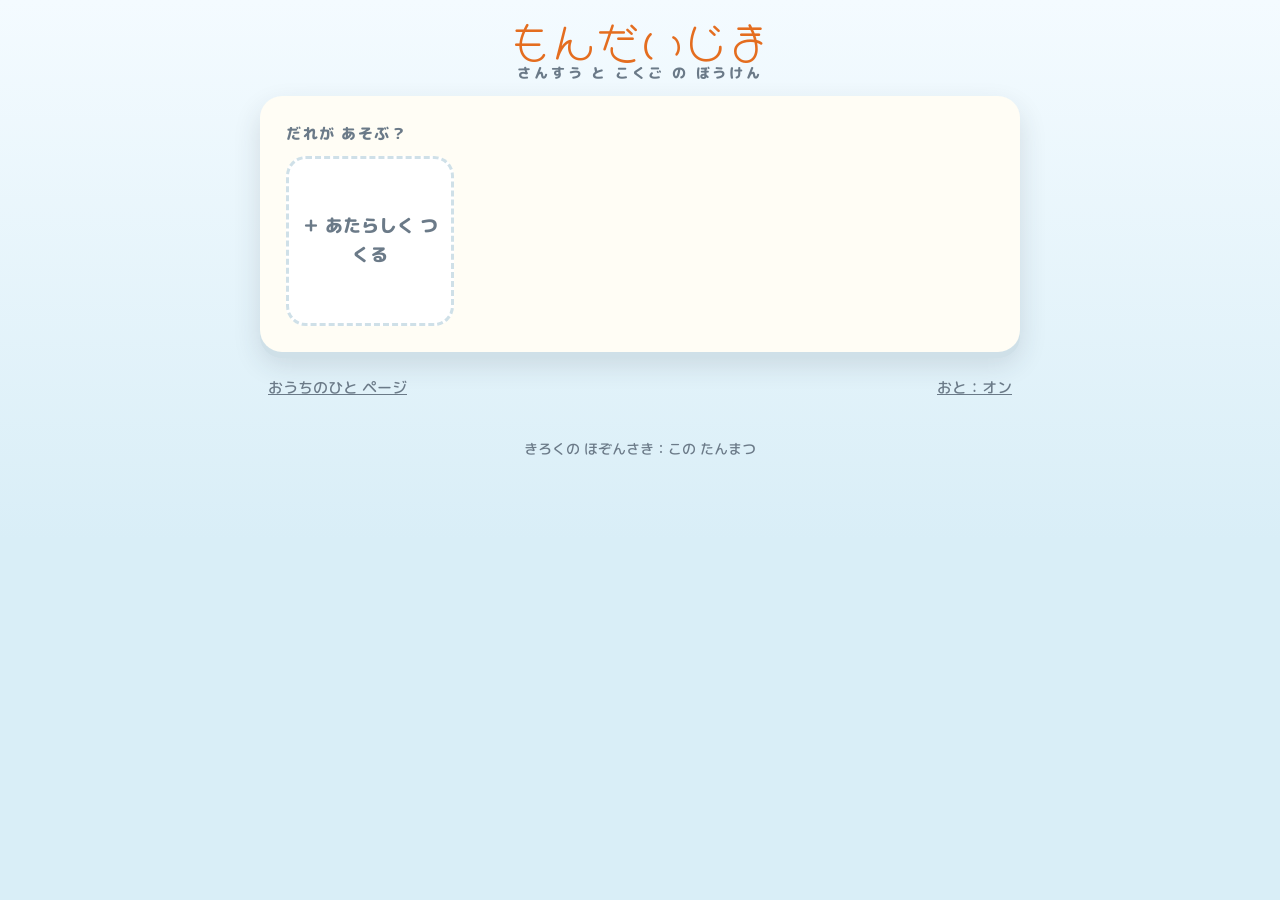
==== mondaijima/index.html @ 26bc62dd "Add files via upload" ====
<!doctype html>
<html lang="ja">
<head>
<meta charset="utf-8">
<meta name="viewport" content="width=device-width,initial-scale=1,viewport-fit=cover">
<meta name="theme-color" content="#d9eef7">
<meta name="apple-mobile-web-app-capable" content="yes">
<meta name="mobile-web-app-capable" content="yes">
<meta name="apple-mobile-web-app-status-bar-style" content="default">
<meta name="apple-mobile-web-app-title" content="もんだいじま">
<link rel="manifest" href="./manifest.webmanifest">
<link rel="apple-touch-icon" href="./icon-180.png">
<link rel="icon" type="image/png" sizes="192x192" href="./icon-192.png">
<title>もんだいじま</title>
<link rel="stylesheet" href="https://fonts.googleapis.com/css2?family=Hachi+Maru+Pop&family=M+PLUS+Rounded+1c:wght@500;800&display=swap">
</head>
<body>
<style>
/* Layout: 青空の下の「島めぐり」。島マップ → 1枚のクイズカード（上に進みぐあい、まん中に問題、下に大きなボタン）。相棒キャラが左に立ってしゃべる。子ども向けに明るい1テーマで統一。 */
:root{
  --sky:#d9eef7; --sky2:#f4fbff; --card:#fffdf5; --ink:#2b3140; --sub:#6b7a88; --line:#cfe0e8;
  --accent:#ff8a3d; --accent-d:#e46d1f; --star:#ffc93c; --ok:#2fb57c; --ok-bg:#e3f7ee; --ng:#ef5b5b; --ng-bg:#fde8e8;
  --key:#eef6fa; --sea:#8fd3ea; --sand:#ffe9b8; --grass:#7ccf7a; --lock:#c9d3da; --shadow:rgba(43,49,64,.14);
  --font:"M PLUS Rounded 1c","Hiragino Maru Gothic ProN","Yu Gothic UI","Meiryo",sans-serif;
  --font-pop:"Hachi Maru Pop","M PLUS Rounded 1c","Hiragino Maru Gothic ProN",sans-serif;
  color-scheme:light;
}
*{box-sizing:border-box;-webkit-tap-highlight-color:transparent}
html{touch-action:manipulation}
html,body{height:100%}
body{margin:0;background:linear-gradient(var(--sky2),var(--sky) 60%);color:var(--ink);font-family:var(--font);font-weight:500;font-size:18px;line-height:1.6;padding-inline:16px;padding-block:12px 24px;-webkit-text-size-adjust:100%}
button{font:inherit;color:inherit;cursor:pointer;border:none;background:none;touch-action:manipulation;user-select:none;-webkit-user-select:none}
button:disabled{cursor:default}
:focus-visible{outline:3px solid var(--accent);outline-offset:2px}
input{font:inherit}
h1,h2,h3{margin:0;text-wrap:balance}

.app{max-width:760px;margin-inline:auto;display:flex;flex-direction:column;gap:14px}
.logo{font-family:var(--font-pop);font-weight:400;font-size:clamp(30px,8vw,44px);line-height:1.2;color:var(--accent-d);text-align:center}
.logo small{display:block;font-family:var(--font);font-weight:800;font-size:14px;color:var(--sub);letter-spacing:.2em}
.card{background:var(--card);border-radius:22px;box-shadow:0 6px 0 var(--line),0 12px 28px var(--shadow);padding:clamp(16px,4vw,26px)}
.row{display:flex;flex-wrap:wrap;gap:10px;align-items:center}
.grow{flex:1;min-width:0}
.muted{color:var(--sub);font-size:14px}
.sec{font-weight:800;font-size:15px;color:var(--sub);letter-spacing:.1em;margin:0}

.btn{display:inline-flex;align-items:center;justify-content:center;gap:8px;min-height:60px;padding:10px 22px;border-radius:18px;font-weight:800;font-size:20px;background:var(--accent);color:#fff;box-shadow:0 5px 0 var(--accent-d);transition:transform .08s}
.btn:active{transform:translateY(4px);box-shadow:0 1px 0 var(--accent-d)}
.btn.sub{background:#fff;color:var(--ink);box-shadow:0 5px 0 var(--line);border:2px solid var(--line)}
.btn.sub:active{box-shadow:0 1px 0 var(--line)}
.btn.sm{min-height:44px;font-size:16px;padding:6px 16px;border-radius:14px}
.btn:disabled{opacity:.5;transform:none}
.link{color:var(--sub);text-decoration:underline;font-size:15px;min-height:44px;padding:8px}

/* プレイヤー */
.players{display:grid;grid-template-columns:repeat(auto-fill,minmax(150px,1fr));gap:12px}
.pcard{display:flex;flex-direction:column;align-items:center;gap:4px;padding:14px 10px;border-radius:20px;background:#fff;border:3px solid var(--line);min-height:170px;transition:transform .1s}
.pcard:active{transform:scale(.97)}
.pcard.new{border-style:dashed;justify-content:center;color:var(--sub);font-weight:800}
.pcard.edit{border-color:#f3b8b8;background:#fff7f7}
.btn.del{background:var(--ng);box-shadow:0 5px 0 #c33}
.pcard .pal{width:84px;height:84px}
.pname{font-weight:800;font-size:19px;max-width:100%;overflow:hidden;text-overflow:ellipsis;white-space:nowrap}
.plv{font-size:13px;color:var(--sub);display:flex;align-items:center;gap:4px}
.plv svg{width:16px;height:16px}
.name-in{width:100%;min-height:60px;font-size:24px;font-weight:800;padding:8px 16px;border:3px solid var(--line);border-radius:16px;background:#fff;color:var(--ink)}
.charpick{display:grid;grid-template-columns:repeat(3,1fr);gap:10px}
.charpick button{display:flex;flex-direction:column;align-items:center;gap:4px;padding:10px 4px;border-radius:18px;border:3px solid var(--line);background:#fff;font-weight:800}
.charpick button[aria-pressed="true"]{border-color:var(--accent);background:#fff4ec}
.charpick .pal{width:72px;height:72px}
.charpick small{font-weight:500;font-size:12px;color:var(--sub)}

/* モード */
.modes{display:grid;grid-template-columns:1fr;gap:12px}
@media (min-width:560px){.modes{grid-template-columns:repeat(3,1fr)}}
.mode{display:flex;flex-direction:column;align-items:center;gap:6px;padding:18px 10px;border-radius:22px;background:#fff;border:3px solid var(--line);font-weight:800;font-size:22px;min-height:120px;transition:transform .1s}
.mode:active{transform:scale(.97)}
.mode svg{width:56px;height:56px}
.mode small{font-size:13px;color:var(--sub);font-weight:500}
.mode .prog{font-size:13px;color:var(--accent-d);font-weight:800}

/* マップ */
.mapwrap{overflow-x:auto;overflow-y:hidden;padding:54px 8px 8px;margin:0 -8px;scroll-behavior:smooth;-webkit-overflow-scrolling:touch}
.map{display:flex;align-items:flex-start;gap:0;min-width:max-content;padding-inline:8px}
.isl{position:relative;display:flex;flex-direction:column;align-items:center;gap:6px;width:112px;flex:none}
.isl + .isl::before{content:"";position:absolute;left:-56px;top:36px;width:56px;border-top:4px dashed var(--line);z-index:0}
.isl.done + .isl::before{border-color:var(--ok)}
.node{position:relative;width:76px;height:76px;border-radius:50%;border:4px solid var(--line);background:var(--sand);display:grid;place-items:center;font-weight:800;font-size:24px;z-index:1;transition:transform .1s}
.node:active:not(:disabled){transform:scale(.95)}
.isl.done .node{background:var(--grass);border-color:#4faa5c;color:#fff}
.isl.now .node{background:#fff;border-color:var(--accent);box-shadow:0 0 0 6px #ffe0c7}
.isl.lock .node{background:var(--lock);border-color:#aeb9c2;color:#fff}
.isl.boss .node{width:88px;height:88px;font-size:28px;margin-top:-6px}
.node svg.lk{width:28px;height:28px}
.isl .nm{font-size:12px;font-weight:800;text-align:center;line-height:1.3;max-width:104px}
.isl.lock .nm{color:var(--sub)}
.isl .rate{display:flex;gap:2px;height:18px}
.isl .rate svg{width:18px;height:18px}
.isl .me{position:absolute;top:-54px;left:50%;transform:translateX(-50%);width:64px;height:64px;z-index:2}
.isl .me .pal{width:64px;height:64px}
.lvtag{display:inline-block;font-size:12px;font-weight:800;color:#fff;background:var(--accent-d);border-radius:999px;padding:1px 10px}

/* プレイ */
.top{display:flex;align-items:center;gap:12px}
.dots{display:flex;gap:5px;flex:1;min-width:0;flex-wrap:wrap}
.dots i{width:18px;height:18px;border-radius:50%;background:#fff;border:2px solid var(--line);display:inline-block}
.dots i.ok{background:var(--ok);border-color:var(--ok)}
.dots i.ng{background:var(--ng);border-color:var(--ng)}
.dots i.now{border-color:var(--accent);border-width:4px}
.coins{display:flex;align-items:center;gap:4px;font-weight:800;font-size:20px;font-variant-numeric:tabular-nums}
.coins svg{width:26px;height:26px}
.stage{display:flex;gap:12px;align-items:flex-end}
.pal{width:110px;height:110px;flex:none;overflow:visible}
.pal svg{width:100%;height:100%;overflow:visible;will-change:transform}
.pal.idle svg{animation:bob 2.4s ease-in-out infinite}
.pal.happy svg{animation:jump .7s ease-out}
.pal.sad svg{animation:shake .5s ease-in-out}
@keyframes bob{0%,100%{transform:translateY(0)}50%{transform:translateY(-5px)}}
@keyframes jump{0%{transform:translateY(0) scale(1)}35%{transform:translateY(-26px) scale(1.06,.94)}60%{transform:translateY(0) scale(.96,1.06)}100%{transform:translateY(0) scale(1)}}
@keyframes shake{0%,100%{transform:translateX(0)}25%{transform:translateX(-6px)}75%{transform:translateX(6px)}}
@keyframes pop{0%{transform:scale(0) rotate(-20deg)}70%{transform:scale(1.25)}100%{transform:scale(1)}}
@media (prefers-reduced-motion:reduce){.pal svg,.bigstars svg{animation:none!important}}
.bubble{position:relative;flex:1;min-width:0;background:#fff;border:3px solid var(--line);border-radius:18px;padding:10px 14px;font-weight:800;font-size:17px;margin-bottom:28px}
.bubble::after{content:"";position:absolute;left:-14px;bottom:14px;border:8px solid transparent;border-right-color:var(--line);border-left:0}
.q{display:flex;flex-direction:column;gap:12px;align-items:center;text-align:center}
.q-tag{align-self:flex-start;font-size:13px;font-weight:800;color:var(--accent-d);background:#fff4ec;border-radius:999px;padding:2px 12px}
.q-text{font-size:clamp(21px,5vw,27px);font-weight:800;line-height:1.5;max-width:100%}
.q-big{font-size:clamp(72px,22vw,110px);line-height:1.15;font-weight:800;background:#fff;border:3px dashed var(--line);border-radius:20px;padding:4px 28px}
.q-eq{font-size:clamp(40px,10vw,56px);font-weight:800;font-variant-numeric:tabular-nums;letter-spacing:.04em}
.q-eq.small{font-size:clamp(24px,6vw,34px);letter-spacing:0}
.q-vis{width:min(100%,280px)}
.q-vis svg{width:100%;height:auto;display:block}
.q-vis.wide{width:100%}
.choices{display:grid;grid-template-columns:1fr 1fr;gap:12px}
.choices.c1{grid-template-columns:1fr}
.choice{min-height:68px;padding:10px 14px;border-radius:18px;background:#fff;border:3px solid var(--line);box-shadow:0 5px 0 var(--line);font-weight:800;font-size:22px;display:flex;align-items:center;justify-content:center;text-align:center;min-width:0;overflow-wrap:anywhere;transition:transform .08s}
.choice:active:not(:disabled){transform:translateY(4px);box-shadow:0 1px 0 var(--line)}
.choice.shape{padding:8px}
.choice.shape svg{width:88px;height:88px}
.choice.right{border-color:var(--ok);background:var(--ok-bg);box-shadow:0 5px 0 var(--ok)}
.choice.wrong{border-color:var(--ng);background:var(--ng-bg);box-shadow:0 5px 0 var(--ng)}
.choice.dim{opacity:.45}
.pad{display:grid;grid-template-columns:repeat(3,1fr);gap:10px;max-width:380px;margin-inline:auto;width:100%}
.disp{grid-column:1/-1;min-height:70px;background:#fff;border:3px solid var(--line);border-radius:18px;display:flex;align-items:center;justify-content:flex-end;padding:0 20px;font-size:44px;font-weight:800;font-variant-numeric:tabular-nums;letter-spacing:.06em}
.disp.empty{color:var(--line)}
.key{min-height:62px;border-radius:16px;background:var(--key);border:2px solid var(--line);font-size:28px;font-weight:800;box-shadow:0 4px 0 var(--line)}
.key:active:not(:disabled){transform:translateY(3px);box-shadow:0 1px 0 var(--line)}
.key.go{background:var(--accent);color:#fff;border-color:var(--accent-d);box-shadow:0 4px 0 var(--accent-d);font-size:20px}
.key.del{font-size:20px}
.fb{border-radius:20px;padding:16px 18px;display:flex;flex-direction:column;gap:8px;align-items:center;text-align:center}
.fb.ok{background:var(--ok-bg);border:3px solid var(--ok)}
.fb.ng{background:var(--ng-bg);border:3px solid var(--ng)}
.fb-h{font-family:var(--font-pop);font-size:clamp(28px,7vw,38px);line-height:1.2}
.fb.ok .fb-h{color:var(--ok)}.fb.ng .fb-h{color:var(--ng)}
.fb-a{font-weight:800;font-size:22px}
.fb-e{font-size:16px;max-width:36em;margin:0}

/* けっか */
.res{display:flex;flex-direction:column;align-items:center;gap:10px;text-align:center}
.bigstars{display:flex;gap:6px}
.bigstars svg{width:64px;height:64px;animation:pop .5s ease-out both}
.bigstars svg:nth-child(2){animation-delay:.25s}.bigstars svg:nth-child(3){animation-delay:.5s}
.res-h{font-family:var(--font-pop);font-size:clamp(28px,7vw,40px);line-height:1.2;color:var(--accent-d)}
.res-score{font-weight:800;font-size:28px;font-variant-numeric:tabular-nums}
.res-list{list-style:none;margin:0;padding:0;width:100%;display:flex;flex-direction:column;gap:6px;text-align:left}
.res-list li{display:flex;gap:10px;align-items:center;background:#fff;border-radius:12px;padding:8px 12px;font-size:15px}
.res-list li b{flex:none;width:28px;height:28px;border-radius:50%;display:grid;place-items:center;color:#fff;font-size:14px}
.res-list li b.ok{background:var(--ok)}.res-list li b.ng{background:var(--ng)}
.res-list li span{min-width:0;overflow:hidden;text-overflow:ellipsis;white-space:nowrap}

/* おうちのひと */
.tabs{display:flex;flex-wrap:wrap;gap:8px}
.tab{min-height:44px;padding:6px 16px;border-radius:999px;border:2px solid var(--line);background:#fff;font-weight:800;font-size:15px}
.tab[aria-pressed="true"]{background:var(--ink);color:#fff;border-color:var(--ink)}
.kpis{display:grid;grid-template-columns:repeat(auto-fit,minmax(140px,1fr));gap:10px}
.kpi{background:#fff;border-radius:14px;padding:10px 14px}
.kpi b{display:block;font-size:26px;font-variant-numeric:tabular-nums;line-height:1.2}
.kpi span{font-size:13px;color:var(--sub)}
.bars{display:flex;flex-direction:column;gap:8px}
.bar{display:grid;grid-template-columns:minmax(0,1fr) 2fr auto;gap:10px;align-items:center;font-size:15px}
.bar .lbl{min-width:0;overflow:hidden;text-overflow:ellipsis;white-space:nowrap}
.bar .trk{height:14px;background:#fff;border-radius:999px;overflow:hidden;border:1px solid var(--line)}
.bar .fil{height:100%;background:var(--ok);border-radius:999px}
.bar .fil.low{background:var(--ng)}.bar .fil.mid{background:var(--star)}
.bar .num{font-variant-numeric:tabular-nums;color:var(--sub);font-size:13px;white-space:nowrap}
.plays{list-style:none;margin:0;padding:0;display:flex;flex-direction:column;gap:8px}
.plays li{background:#fff;border-radius:12px;padding:10px 14px;font-size:15px}
.plays summary{cursor:pointer;display:flex;gap:12px;flex-wrap:wrap;align-items:center;font-weight:800}
.plays summary .muted{font-weight:500}
.plays summary .rt{display:inline-flex;gap:1px}
.plays summary .rt svg{width:16px;height:16px}
.plays ul{margin:8px 0 0;padding-left:18px;font-size:14px;color:var(--sub)}
.seg{display:flex;flex-wrap:wrap;gap:6px}
.seg button{min-width:44px;min-height:44px;border-radius:12px;border:2px solid var(--line);background:#fff;font-weight:800;padding:0 10px}
.seg button[aria-pressed="true"]{background:var(--accent);border-color:var(--accent-d);color:#fff}
.danger{color:var(--ng)}
</style>

<main class="app" id="app"></main>

<script>
/*GEN-START*/
const R=n=>Math.floor(Math.random()*n), pick=a=>a[R(a.length)], rng=(a,b)=>a+R(b-a+1);
const shuffle=a=>{for(let i=a.length-1;i>0;i--){const j=R(i+1);[a[i],a[j]]=[a[j],a[i]]}return a};
const uniq=a=>[...new Set(a)];
const CHARS={puni:{name:"ぷにまる",desc:"ぷにぷにの もりのこ"},penta:{name:"ペンタ",desc:"マフラーが じまん"},don:{name:"ドンちゃん",desc:"どんぐりの ぼうけんか"}};
const TYPES={
  addsub:["たしざん・ひきざん","math"],kuku:["九九","math"],clock:["とけい","math"],len:["ながさ","math"],num:["かずの しくみ","math"],mistake:["まちがいさがし","math"],shape:["かたち","math"],shop:["おかいもの","math"],kasa:["かさ（L・dL）","math"],blank:["あなうめ けいさん","math"],dots:["かぞえよう","math"],nth:["なんばんめ","math"],order:["おおきさくらべ","math"],
  kanji:["かんじの よみ","jp"],okuri:["おくりがな","jp"],homo:["おなじ よみの かんじ","jp"],compose:["かんじ あわせ","jp"],oppo:["はんたい ことば","jp"],odd:["なかまはずれ","jp"],cat:["ことばの なかま","jp"],kata:["カタカナ","jp"],loan:["カタカナの ことば","jp"],small:["ちいさい じ","jp"],part:["は・を・へ","jp"],subj:["だれが どうする","jp"],sorder:["ことばの ならべかえ","jp"],shiri:["しりとり","jp"],count:["かぞえかた","jp"],ono:["ようすの ことば","jp"]
};
const ISLANDS=["はじまりのはま","どんぐりのもり","ペンギンこうげん","かぜのおか","ほしぞらみさき","とけいだい","にじのたき","くじらのいりえ","かがみのみずうみ","ゆきやま","ドラゴンのほらあな","でんせつのしろ"];
const islandName=k=>k<=ISLANDS.length?ISLANDS[k-1]:"ひみつのしま "+(k-ISLANDS.length);
const lvOf=k=>Math.min(4,Math.ceil(k/3));
const ITEMS=[["どんぐり","こ"],["おりがみ","まい"],["シール","まい"],["えんぴつ","ほん"],["ビーだま","こ"],["きんぎょ","ひき"],["カード","まい"],["クッキー","まい"],["あめ","こ"],["かいがら","こ"],["ふうせん","こ"],["きって","まい"]];
const SHOP=[["ガム",30,60],["あめ",21,45],["ラムネ",40,80],["けしゴム",50,90],["シール",25,70],["えんぴつ",40,75],["ノート",80,98],["ジュース",60,95]];
const COLORS=[["あか","#ef5b5b"],["あお","#4a7fe0"],["きいろ","#ffd23f"],["みどり","#2fb57c"],["むらさき","#9b6bd6"],["ピンク","#ff9ccf"]];
const KANJI_BASIC=[["雪","ゆき"],["星","ほし"],["海","うみ"],["池","いけ"],["岩","いわ"],["鳥","とり"],["馬","うま"],["魚","さかな"],["牛","うし"],["兄","あに"],["姉","あね"],["弟","おとうと"],["妹","いもうと"],["友","とも"],["父","ちち"],["母","はは"],["春","はる"],["夏","なつ"],["秋","あき"],["冬","ふゆ"],["朝","あさ"],["昼","ひる"],["夜","よる"],["雲","くも"],["風","かぜ"],["光","ひかり"],["声","こえ"],["歌","うた"],["絵","え"],["紙","かみ"],["弓","ゆみ"],["矢","や"],["米","こめ"],["麦","むぎ"],["茶","ちゃ"],["肉","にく"],["道","みち"],["店","みせ"],["寺","てら"],["門","もん"],["頭","あたま"],["顔","かお"],["首","くび"],["毛","け"],["心","こころ"],["体","からだ"],["船","ふね"],["谷","たに"],["野","の"],["羽","はね"]];
const KANJI_MORE=[["今","いま"],["何","なに"],["家","いえ"],["外","そと"],["形","かたち"],["黒","くろ"],["黄色","きいろ"],["丸","まる"],["角","かど"],["線","せん"],["点","てん"],["里","さと"],["国","くに"],["東","ひがし"],["西","にし"],["南","みなみ"],["北","きた"],["公園","こうえん"],["教室","きょうしつ"],["時間","じかん"],["毎日","まいにち"],["電車","でんしゃ"],["汽車","きしゃ"],["台風","たいふう"],["夜空","よぞら"],["半分","はんぶん"],["一万","いちまん"],["午後","ごご"],["今朝","けさ"],["元気","げんき"],["数","かず"],["市場","いちば"],["地図","ちず"],["図工","ずこう"],["算数","さんすう"],["国語","こくご"],["曜日","ようび"],["週","しゅう"],["番号","ばんごう"],["新聞","しんぶん"],["遠足","えんそく"],["交番","こうばん"],["内","うち"],["親","おや"],["自分","じぶん"],["友だち","ともだち"],["会社","かいしゃ"],["岩山","いわやま"],["広場","ひろば"],["草原","そうげん"]];
const OKURI=[["新","しい","あたらしい"],["明","るい","あかるい"],["考","える","かんがえる"],["教","える","おしえる"],["楽","しい","たのしい"],["強","い","つよい"],["少","ない","すくない"],["多","い","おおい"],["古","い","ふるい"],["広","い","ひろい"],["細","い","ほそい"],["太","い","ふとい"],["遠","い","とおい"],["近","い","ちかい"],["高","い","たかい"],["長","い","ながい"],["歩","く","あるく"],["走","る","はしる"],["帰","る","かえる"],["聞","く","きく"],["読","む","よむ"],["食","べる","たべる"],["来","る","くる"],["通","る","とおる"],["切","る","きる"],["売","る","うる"],["買","う","かう"],["鳴","く","なく"],["光","る","ひかる"],["晴","れる","はれる"],["当","たる","あたる"],["分","ける","わける"],["答","える","こたえる"],["数","える","かぞえる"],["作","る","つくる"],["話","す","はなす"],["止","まる","とまる"],["計","る","はかる"],["回","る","まわる"],["合","う","あう"],["思","う","おもう"],["知","る","しる"],["引","く","ひく"],["歌","う","うたう"],["正","しい","ただしい"],["弱","い","よわい"],["黒","い","くろい"],["丸","い","まるい"],["行","く","いく"],["親","しい","したしい"]];
const HOMO=[["ひが のぼる","日","火"],["ひを つける","火","日"],["きを きる","木","気"],["げんきな こえ","気","木"],["ともだちに あう","会う","合う"],["こたえが あう","合う","会う"],["うみで かいを ひろう","貝","会"],["3かいめの ちょうせん","回","貝"],["せんを ひく","線","千"],["せんえん さつ","千","線"],["あめが ふる","雨","天"],["おてんきが いい","天","雨"],["まるい つき","月","日"],["てを あらう","手","天"],["みみで きく","耳","目"],["めで みる","目","耳"],["はなが さく","花","鼻"],["かわで およぐ","川","皮"],["いしを なげる","石","医"],["あしが はやい","足","朝"]];
const COMPOSE=[["山","石","岩"],["日","月","明"],["口","鳥","鳴"],["日","青","晴"],["門","日","間"],["門","耳","聞"],["日","寺","時"],["竹","合","答"],["田","心","思"],["日","生","星"],["木","木","林"],["言","舌","話"],["立","日","音"],["人","木","休"],["田","力","男"],["糸","会","絵"],["糸","氏","紙"],["糸","田","細"],["言","己","記"],["言","売","読"],["言","十","計"],["口","十","古"],["土","也","地"],["人","本","体"],["弓","虫","強"],["女","未","妹"],["女","市","姉"],["夕","夕","多"],["雨","云","雲"],["言","吾","語"],["木","木","森"],["日","十","早"],["田","丁","町"]];
const OPPO=[["おおきい","ちいさい"],["たかい","ひくい"],["つよい","よわい"],["あかるい","くらい"],["とおい","ちかい"],["おおい","すくない"],["あたらしい","ふるい"],["ふとい","ほそい"],["ながい","みじかい"],["ひろい","せまい"],["はやい","おそい"],["おもい","かるい"],["あつい","つめたい"],["ふかい","あさい"],["まえ","うしろ"],["うえ","した"],["みぎ","ひだり"],["はいる","でる"],["あける","しめる"],["かう","うる"],["かつ","まける"],["おす","ひく"],["なつ","ふゆ"],["きた","みなみ"],["ひがし","にし"],["おとな","こども"],["おとこ","おんな"],["さむい","あたたかい"],["いく","くる"],["おきる","ねる"],["はじめ","おわり"],["すき","きらい"],["しろ","くろ"],["ある","ない"],["のぼる","おりる"],["たつ","すわる"],["わらう","なく"],["つける","けす"],["ふえる","へる"],["あさ","よる"],["おもて","うら"],["そと","なか"]];
const CATS={"くだもの":["りんご","みかん","ぶどう","いちご","バナナ","メロン","すいか","もも","なし","さくらんぼ"],"やさい":["にんじん","たまねぎ","キャベツ","トマト","きゅうり","じゃがいも","なす","ピーマン","だいこん","ほうれんそう"],"どうぶつ":["いぬ","ねこ","うさぎ","ぞう","きりん","ライオン","さる","くま","パンダ","うま"],"のりもの":["でんしゃ","バス","ひこうき","ふね","じてんしゃ","タクシー","しんかんせん","トラック","ヘリコプター","バイク"],"がっき":["ピアノ","たいこ","ふえ","ギター","トランペット","カスタネット","タンバリン","バイオリン","もっきん","ハーモニカ"],"ぶんぼうぐ":["えんぴつ","けしゴム","ノート","じょうぎ","はさみ","のり","ふでばこ","クレヨン","ホッチキス","セロテープ"],"いろ":["あか","あお","きいろ","みどり","しろ","くろ","むらさき","ちゃいろ","ピンク","オレンジ"],"からだ":["め","はな","みみ","くち","て","あし","あたま","くび","かた","ひざ"],"スポーツ":["サッカー","やきゅう","テニス","すいえい","バスケットボール","たっきゅう","バレーボール","ラグビー","じゅうどう","マラソン"],"たべもの":["カレー","ラーメン","おにぎり","パン","うどん","ハンバーグ","おすし","ピザ","スパゲッティ","みそしる"],"むし":["ちょう","かぶとむし","とんぼ","せみ","ばった","てんとうむし","あり","はち","くわがた","かまきり"],"うみの いきもの":["さめ","くじら","いるか","たこ","いか","かに","えび","くらげ","ひとで","まぐろ"],"きせつ":["はる","なつ","あき","ふゆ"],"ようび":["げつようび","かようび","すいようび","もくようび","きんようび","どようび","にちようび"],"かたち":["まる","さんかく","しかく","ほし","ハート"]};
const KATA=[["パンダ","パンタ","バンダ","パソダ","ぱんだ"],["ケーキ","ケエキ","ケーギ","ケキー","けーき"],["シャツ","シヤツ","ジャツ","シャシ","しゃつ"],["ラッパ","ラツパ","ラッバ","ラパッ","らっぱ"],["ソーセージ","ソーセーヅ","ンーセージ","ソーセジー","そーせーじ"],["チョコレート","チヨコレート","チョコレトー","チョコレード","ちょこれーと"],["ジュース","ジュウス","ジユース","ヅュース","じゅーす"],["バナナ","パナナ","バナヌ","バナナー","ばなな"],["トマト","トマテ","ドマト","トマナ","とまと"],["キャベツ","キヤベツ","キャベシ","キャペツ","きゃべつ"],["コップ","コツプ","コッブ","コプッ","こっぷ"],["ヘリコプター","ヘリコブター","ヘリコプタア","ヘリコプクー","へりこぷたー"],["スプーン","スブーン","スプウン","スプーソ","すぷーん"],["ピーマン","ビーマン","ピーマソ","ピイマン","ぴーまん"],["ロケット","ロケツト","ロケッド","ロケトッ","ろけっと"],["シャワー","シヤワー","ジャワー","シャワア","しゃわー"],["テレビ","テレピ","テレビー","デレビ","てれび"],["ボタン","ポタン","ボタソ","ボダン","ぼたん"],["ハンバーグ","ハンバーク","ハソバーグ","ハンパーグ","はんばーぐ"],["キャンプ","キヤンプ","キャンブ","キャソプ","きゃんぷ"],["ペンギン","ベンギン","ペンキン","ペソギン","ぺんぎん"],["ミルク","ミノレク","ミルグ","ミルクー","みるく"],["ライオン","ライオソ","ラオイン","ライオンー","らいおん"],["プール","ブール","プウル","プルー","ぷーる"]];
const LOAN=["パン","テレビ","バス","ケーキ","ピアノ","トマト","ボール","コップ","ジュース","ノート","バナナ","メロン","ギター","タクシー","ピザ","ゲーム","スプーン","サッカー","ペン","シャツ","ベッド","カメラ","ロボット","プール"];
const NATIVE=["いぬ","つくえ","さくら","やま","かわ","ほん","いす","みず","はな","そら","くつ","かばん","ふね","とり","うみ","ゆき","あめ","くるま","つき","ほし","はし","いえ","にわ","まど"];
const SMALL=["きって","がっこう","しゃしん","きょう","ちょうちょ","らっこ","にっき","おちゃ","でんしゃ","きんぎょ","じてんしゃ","きっぷ","せっけん","ぎゅうにゅう","しゅくだい","ひゃく","びょういん","りょこう","きゅうり","はっぱ","ざっし","きょうりゅう","しょうぼうしゃ","おもちゃ"];
const P_SUBJ=["ぼく","わたし","おかあさん","おとうさん","いもうと","おとうと","おねえさん","おにいさん","せんせい","ともだち","おばあちゃん","おじいちゃん"];
const P_PLACE=["がっこう","こうえん","スーパー","うみ","やま","としょかん","えき","おばあちゃんの いえ","プール","どうぶつえん"];
const P_GO=["いきます","いきました","むかいます","でかけました","あるいて いきました"];
const P_OBJ=[["ほん","よみます"],["え","かきます"],["うた","うたいます"],["ごはん","たべます"],["みず","のみます"],["ボール","なげます"],["てがみ","かきます"],["はな","うえます"],["おもちゃ","かたづけます"],["ピアノ","ひきます"],["おかし","つくります"],["テレビ","みます"]];
const S_SUBJ=["ねこが","いぬが","おにいさんが","いもうとが","せんせいが","かえるが","とりが","あかちゃんが","おじいさんが","ぼくが","さるが","おかあさんが"];
const S_PRED=[["ボールを","なげる"],["えを","かく"],["うたを","うたう"],["みずを","のむ"],["そらを","とぶ"],["ごはんを","たべる"],["ほんを","よむ"],["いけに","とびこむ"],["こうえんで","はしる"],["おおきな こえで","わらう"],["はなに","みずを やる"],["てがみを","かく"]];
const O_ADJ=["おおきな","ちいさな","しろい","くろい","かわいい","つよい","はやい","あかい"];
const O_NV=[["いぬが","ほえる"],["ねこが","ねる"],["とりが","とぶ"],["くるまが","はしる"],["こどもが","わらう"],["さかなが","およぐ"],["ふねが","すすむ"],["はなが","さく"],["かえるが","はねる"],["ぞうが","あるく"]];
const SHIRI=["らっぱ","りんご","ろうそく","ぱんだ","ぱせり","だるま","まくら","まんが","くつした","くるま","くじら","たいこ","たぬき","たまご","こま","こあら","きつね","きのこ","ねこ","ねずみ","みみず","みず","さる","さかな","さくら","ごりら","ごま","いか","いす","いちご","かめ","かに","かさ","めだか","めがね","にわとり","すいか","すずめ","うし","うさぎ","しか","しまうま","まめ","あり","あめ","えんぴつ","つくえ","とけい","けむし","てぶくろ","ろぼっと","はさみ","はな","なす","なべ","べんとう","のり","りす","ぶどう","おに","ふね","やま","やぎ","やさい","ゆき","ゆび","よる","わに","わた","らくだ","れいぞうこ","れたす","ぶた","ぶらんこ","ばった","ひよこ","ひこうき","へび","はし","はと","ちず","つき","つる","とら","とまと","とんぼ","なし","なわとび","ぬりえ","ぬいぐるみ","ねぎ","のこぎり","おにぎり","おかし","かえる","かき","かぎ","きって","くま","くり","けいと","こおり","さいころ","しろ","しお","すし","すな","せみ","そら","そり","たこ","たけ","もも","もぐら","むし","むぎ","ひつじ","じてんしゃ","どんぐり","ぞう","えほん"];
const COUNT=[["いぬ","ひき"],["ねこ","ひき"],["ほん","さつ"],["くるま","だい"],["すずめ","わ"],["えんぴつ","ほん"],["かみ","まい"],["ひと","にん"],["りんご","こ"],["くつ","そく"],["はな","ほん"],["テレビ","だい"],["きんぎょ","ひき"],["ノート","さつ"],["にわとり","わ"],["おさら","まい"],["バナナ","ほん"],["たまご","こ"],["くつした","そく"],["じてんしゃ","だい"],["カード","まい"],["うさぎ","わ"],["ぞう","とう"],["うま","とう"],["ふく","まい"],["ざっし","さつ"]];
const COUNTERS=["ひき","さつ","だい","わ","ほん","まい","にん","こ","そく","とう"];
const ONO=[["あめが ___ ふる","ざあざあ"],["いぬが ___ なく","わんわん"],["ほしが ___ ひかる","きらきら"],["かぜが ___ ふく","びゅうびゅう"],["あかちゃんが ___ わらう","にこにこ"],["かみなりが ___ なる","ごろごろ"],["ドアを ___ たたく","とんとん"],["ねこが ___ なく","にゃあにゃあ"],["おなかが ___ なる","ぐうぐう"],["かえるが ___ なく","けろけろ"],["ゆきが ___ ふる","しんしん"],["こころが ___ する","わくわく"],["ふねが ___ うかぶ","ぷかぷか"],["ぶたが ___ なく","ぶうぶう"],["おゆが ___ わく","ぐつぐつ"],["はっぱが ___ ゆれる","ひらひら"],["かみを ___ やぶる","びりびり"],["ボールが ___ はずむ","ぽんぽん"],["はを ___ みがく","ごしごし"],["ドキドキ して ___ する","そわそわ"],["つきが ___ ひかる","こうこう"],["きんぎょが ___ およぐ","すいすい"],["みずが ___ ながれる","さらさら"],["ねずみが ___ はしる","ちょろちょろ"]];

const jt=(h,m)=>h+"時"+(m?m+"分":"");
const hira=s=>s.replace(/[ァ-ン]/g,c=>String.fromCharCode(c.charCodeAt(0)-0x60));
function clockSVG(h,m){
  const ma=m*6, ha=(h%12)*30+m*.5;
  let s='<svg viewBox="0 0 120 120" role="img" aria-label="とけい"><circle cx="60" cy="60" r="56" fill="#fff" stroke="#2b3140" stroke-width="3"/>';
  for(let i=0;i<60;i++){const a=i*6*Math.PI/180,big=i%5===0,r1=big?47:51;s+='<line x1="'+(60+r1*Math.sin(a)).toFixed(1)+'" y1="'+(60-r1*Math.cos(a)).toFixed(1)+'" x2="'+(60+54*Math.sin(a)).toFixed(1)+'" y2="'+(60-54*Math.cos(a)).toFixed(1)+'" stroke="'+(big?"#2b3140":"#9aacb8")+'" stroke-width="'+(big?2.5:1)+'"/>'}
  for(let i=1;i<=12;i++){const a=i*30*Math.PI/180;s+='<text x="'+(60+39*Math.sin(a)).toFixed(1)+'" y="'+(60-39*Math.cos(a)+4.5).toFixed(1)+'" text-anchor="middle" font-size="12" font-weight="800" fill="#2b3140" font-family="inherit">'+i+'</text>'}
  s+='<line x1="60" y1="60" x2="'+(60+26*Math.sin(ha*Math.PI/180)).toFixed(1)+'" y2="'+(60-26*Math.cos(ha*Math.PI/180)).toFixed(1)+'" stroke="#2b3140" stroke-width="6" stroke-linecap="round"/>';
  s+='<line x1="60" y1="60" x2="'+(60+40*Math.sin(ma*Math.PI/180)).toFixed(1)+'" y2="'+(60-40*Math.cos(ma*Math.PI/180)).toFixed(1)+'" stroke="#ff8a3d" stroke-width="4" stroke-linecap="round"/>';
  return s+'<circle cx="60" cy="60" r="4" fill="#2b3140"/></svg>';
}
function shapeSVG(kind){
  const pts={tri:"50,12 90,86 10,86",sq:"18,18 82,18 82,82 18,82",quad:"14,26 86,14 78,86 22,80",pent:"50,10 88,38 74,88 26,88 12,38",hex:"30,12 70,12 90,50 70,88 30,88 10,50"}[kind];
  const body=kind==="circle"?'<circle cx="50" cy="50" r="38"':'<polygon points="'+pts+'"';
  return '<svg viewBox="0 0 100 100" aria-hidden="true">'+body+' fill="#ffe3cc" stroke="#e46d1f" stroke-width="4" stroke-linejoin="round"/></svg>';
}
function dotsSVG(n){
  const cols=5,rows=Math.ceil(n/cols);let s='<svg viewBox="0 0 '+(cols*24+8)+' '+(rows*24+8)+'" role="img" aria-label="'+n+'こ">';
  for(let i=0;i<n;i++){const x=12+(i%cols)*24,y=12+Math.floor(i/cols)*24;s+='<circle cx="'+x+'" cy="'+y+'" r="9" fill="'+(Math.floor(i/10)%2?"#4a7fe0":"#ff8a3d")+'" stroke="#2b3140" stroke-width="1.5"/>'}
  return s+'</svg>';
}
function rowSVG(cols){
  const n=cols.length,w=n*44+8;let s='<svg viewBox="0 0 '+w+' 60" role="img" aria-label="ならんだ まる">';
  cols.forEach((c,i)=>{s+='<circle cx="'+(26+i*44)+'" cy="26" r="17" fill="'+c[1]+'" stroke="#2b3140" stroke-width="2"/>'});
  s+='<text x="8" y="56" font-size="11" font-weight="800" fill="#6b7a88" font-family="inherit">ひだり</text><text x="'+(w-8)+'" y="56" font-size="11" font-weight="800" fill="#6b7a88" text-anchor="end" font-family="inherit">みぎ</text>';
  return s+'</svg>';
}
const otherKanji=(k,n)=>shuffle(KANJI_BASIC.concat(KANJI_MORE).map(x=>x[0]).filter(x=>x!==k&&x.length===1)).slice(0,n);
// 問題の形：{t, kind:"num"|"choice", text, big?, eq?, vis?, visWide?, choices?(正解が0番), svgChoices?, cols?, ans?(num), expl}
const G={
  addsub(c){
    const lv=c.lv,[it,u]=pick(ITEMS),nm=c.pal,v=R(3);
    let a,b;
    if(lv===1){a=rng(3,9);b=rng(2,9)}else if(lv===2){a=rng(12,80);b=rng(2,9)}else if(lv===3){a=rng(14,78);b=rng(13,99-a)}else{a=rng(120,780);b=rng(15,99)}
    const big=Math.max(a,b),sm=Math.min(a,b)===big?big-1:Math.min(a,b);
    if(v===0){return{text:nm+"は "+it+"を "+a+u+" もっています。"+b+u+" もらいました。ぜんぶで なん"+u+"？",kind:"num",ans:a+b,expl:a+" ＋ "+b+" ＝ "+(a+b)+"。たして ぜんぶで "+(a+b)+u+" だよ"}}
    if(v===1){return{text:nm+"は "+it+"を "+big+u+" もっています。"+sm+u+" つかいました。のこりは なん"+u+"？",kind:"num",ans:big-sm,expl:big+" − "+sm+" ＝ "+(big-sm)+"。のこりは "+(big-sm)+u+" だよ"}}
    const add=R(2)===0;
    return{text:"けいさんしよう",eq:add?a+" ＋ "+b+" ＝ ？":big+" − "+sm+" ＝ ？",kind:"num",ans:add?a+b:big-sm,expl:(add?"くりあがり":"くりさがり")+"に きをつけて。こたえは "+(add?a+b:big-sm)}
  },
  kuku(c){const mx=Math.max(2,Math.min(c.kukuMax||5,[0,3,5,7,9][c.lv]));const a=rng(1,mx),b=rng(1,9);
    if(c.lv>=3&&R(3)===0)return{text:"□に はいる かずは？",eq:a+" × □ ＝ "+a*b,kind:"num",ans:b,expl:a+"のだんで "+a*b+" になるのは "+a+"×"+b};
    return{text:"九九",eq:a+" × "+b+" ＝ ？",kind:"num",ans:a*b,expl:a+"のだん。"+a+"×"+b+"＝"+a*b}},
  clock(c){
    const lv=c.lv,h=rng(1,12),m=lv===1?pick([0,30]):lv===2?R(12)*5:R(60);
    if(lv<4||R(2)){const cc=jt(h,m);const ds=uniq([jt(h%12+1,m),jt(h,(m+5)%60),jt(h,(m+30)%60),jt((m/5|0)||12,h*5%60),jt(h===1?12:h-1,m),jt(h,(m+55)%60),jt(h%12+1,(m+30)%60)].filter(x=>x!==cc)).slice(0,3);
      return{text:"いま なんじ なんぷん？",vis:clockSVG(h,m),kind:"choice",choices:[cc,...ds],expl:"みじかい はりが「時」、ながい はりが「分」。"+cc+" だよ"}}
    const d=pick([10,20,30,40,15,45]);let nm=m+d,nh=h;if(nm>=60){nm-=60;nh=h%12+1}const cc=jt(nh,nm);
    const ds=uniq([jt(h,m),jt(nh%12+1,nm),jt(nh,(nm+10)%60),jt(h,(m+d+50)%60),jt(nh===1?12:nh-1,nm),jt(nh,(nm+5)%60)].filter(x=>x!==cc)).slice(0,3);
    return{text:"この とけいから "+d+"分 たつと なんじ なんぷん？",vis:clockSVG(h,m),kind:"choice",choices:[cc,...ds],expl:jt(h,m)+" から "+d+"分 すすむと "+cc+" だよ"}
  },
  len(c){
    const lv=c.lv;
    if(lv===1){const n=rng(2,9);return{text:"1cm は 10mm。"+n+"cm は なんmm？",kind:"num",ans:n*10,expl:"10mm が "+n+"こ で "+n*10+"mm"}}
    if(lv===2){const a=rng(2,9),mm=rng(1,9);return{text:a+"cm"+mm+"mm は、ぜんぶで なんmm？",kind:"num",ans:a*10+mm,expl:a+"cm＝"+a*10+"mm。それに "+mm+"mm を たして "+(a*10+mm)+"mm"}}
    if(lv===3){const a=rng(2,9),mm=rng(1,9),A=a*10+mm,B=A+pick([-3,-2,-1,1,2,3]);const sA=a+"cm"+mm+"mm",sB=B+"mm";
      return{text:"どっちが ながい？",kind:"choice",cols:1,choices:A>B?[sA,sB]:[sB,sA],expl:sA+" は "+A+"mm。"+(A>B?sA:sB)+" のほうが ながいね"}}
    const mm=rng(11,99),cm=Math.floor(mm/10),r=mm%10;const cc=cm+"cm"+(r?r+"mm":"");const ds=uniq([(cm+1)+"cm"+(r?r+"mm":""),cm+"cm"+((r+1)%10||1)+"mm",r+"cm"+cm+"mm",mm+"cm"].filter(x=>x!==cc)).slice(0,3);
    return{text:mm+"mm は なんcm なんmm？",kind:"choice",choices:[cc,...ds],expl:"10mm で 1cm。"+mm+"mm は "+cc}
  },
  num(c){
    const lv=c.lv,v=R(3);
    if(lv===1){if(v<2){const a=rng(1,9),b=rng(1,9);return{text:"10が "+a+"こ、1が "+b+"こ。あわせた かずは？",kind:"num",ans:a*10+b,expl:a*10+" と "+b+" で "+(a*10+b)}}
      const n=rng(11,98);return{text:"かずの ならび。□に はいる かずは？",eq:(n-2)+"、"+(n-1)+"、"+n+"、□",kind:"num",ans:n+1,expl:"1ずつ ふえているね。つぎは "+(n+1)}}
    if(v===0){const a=rng(1,9),b=rng(0,9),d=rng(0,9);return{text:"100が "+a+"こ、10が "+b+"こ、1が "+d+"こ。あわせた かずは？",kind:"num",ans:a*100+b*10+d,expl:a+"00 と "+b*10+" と "+d+" で "+(a*100+b*10+d)}}
    if(v===1){const step=lv>=3?pick([1,10,100,5,2]):pick([1,10]);const n=step===1?rng(1,9)*100-rng(1,3):step===10?rng(1,9)*100-30+R(3)*10:step===100?rng(1,6)*100:step===5?rng(1,9)*10:rng(2,40)*2;const seq=[n,n+step,n+2*step];
      return{text:"かずの ならび。□に はいる かずは？",eq:seq.join("、")+"、□",kind:"num",ans:n+3*step,expl:step+" ずつ ふえているね。つぎは "+(n+3*step)}}
    if(lv>=3&&R(2)){const n=rng(2,9)*100,d=rng(1,9)*10;return{text:n+" は、あと いくつで "+(n+d)+"？",kind:"num",ans:d,expl:n+" に "+d+" を たすと "+(n+d)}}
    const a=rng(100,999);let b=a+pick([-11,-9,-2,2,9,11,-100,100]);if(b<100||b>999)b=a-1;
    return{text:"どっちが おおきい かず？",kind:"choice",cols:1,choices:a>b?[String(a),String(b)]:[String(b),String(a)],expl:"百のくらい から じゅんに くらべよう。"+Math.max(a,b)+" のほうが おおきい"}
  },
  mistake(c){
    const lv=c.lv,eqs=[];
    while(eqs.length<3){let a,b,add=R(2)===0,str,ok;
      if(lv===4&&R(2)){a=rng(2,9);b=rng(2,9);ok=a*b;str=a+" × "+b}else{const hi=lv===1?9:lv===2?18:lv===3?60:99;a=rng(2,hi);b=rng(2,hi);ok=add?a+b:Math.abs(a-b);str=add?a+" ＋ "+b:Math.max(a,b)+" − "+Math.min(a,b)}
      if(!eqs.some(e=>e.s===str))eqs.push({s:str,ok})}
    const w=R(3);let bad=eqs[w].ok+pick([-2,-1,1,2,10,-10].slice(0,lv>=3?6:4));if(bad<0)bad=eqs[w].ok+1;const ch=eqs.map((e,i)=>e.s+" ＝ "+(i===w?bad:e.ok));
    return{text:"まちがっている しきは どれ？",kind:"choice",cols:1,choices:[ch[w],...ch.filter((_,i)=>i!==w)],expl:eqs[w].s+" の こたえは "+eqs[w].ok+" だよ"}
  },
  shape(c){
    const all=["tri","sq","quad","pent","circle","hex"];const v=c.lv===1?R(2):R(3);
    const q=v===0?{a:"tri",t:"さんかくけい は どれ？",e:"へんが 3つ、かどが 3つ の かたちが さんかくけい"}:v===1?{a:pick(["sq","quad"]),t:"しかくけい は どれ？",e:"へんが 4つ、かどが 4つ の かたちが しかくけい"}:{a:pick(["pent","hex"])};
    if(v===2){const n=q.a==="pent"?5:6;q.t="へんが "+n+"つ ある かたちは？";q.e="へんを かぞえると "+n+"つ あるよ"}
    const others=shuffle(all.filter(k=>k!==q.a&&!(v===1&&(k==="sq"||k==="quad")))).slice(0,3);
    return{text:q.t,kind:"choice",svgChoices:true,choices:[q.a,...others].map(shapeSVG),expl:q.e}
  },
  shop(c){
    const lv=c.lv,[it,lo,hi]=pick(SHOP);
    if(lv===1){const p=rng(1,4)*10+pick([0,5]);return{text:p+"円の "+it+"を 50円で かいました。おつりは なん円？",kind:"num",ans:50-p,expl:"50 − "+p+" ＝ "+(50-p)+"円"}}
    if(lv===2){const p=rng(lo,hi);return{text:p+"円の "+it+"を 100円で かいました。おつりは なん円？",kind:"num",ans:100-p,expl:"100 − "+p+" ＝ "+(100-p)+"。おつりは "+(100-p)+"円"}}
    if(lv===3){const [it2,lo2,hi2]=pick(SHOP.filter(x=>x[0]!==it));const p=rng(lo,Math.min(hi,50)),p2=rng(lo2,Math.min(hi2,45));return{text:p+"円の "+it+"と "+p2+"円の "+it2+"を かいました。ぜんぶで なん円？",kind:"num",ans:p+p2,expl:p+" ＋ "+p2+" ＝ "+(p+p2)+"円"}}
    const p=rng(110,480);return{text:p+"円の おもちゃを 500円で かいました。おつりは なん円？",kind:"num",ans:500-p,expl:"500 − "+p+" ＝ "+(500-p)+"円"}
  },
  kasa(c){
    const lv=c.lv;
    if(lv===1){const a=rng(2,9);return{text:"1L は 10dL。"+a+"L は なんdL？",kind:"num",ans:a*10,expl:"10dL が "+a+"こ で "+a*10+"dL"}}
    if(lv===2){const a=rng(1,4),b=rng(1,9);return{text:"1L は 10dL。"+a+"L"+b+"dL は なんdL？",kind:"num",ans:a*10+b,expl:a+"L＝"+a*10+"dL。それに "+b+"dL で "+(a*10+b)+"dL"}}
    if(lv===3){const a=rng(1,5);return{text:"1L は 1000mL。"+a+"L は なんmL？",kind:"num",ans:a*1000,expl:"1000 が "+a+"こ で "+a*1000+"mL"}}
    const d=rng(11,49),L=Math.floor(d/10),r=d%10;const cc=L+"L"+(r?r+"dL":"");const ds=uniq([(L+1)+"L"+(r?r+"dL":""),r+"L"+L+"dL",L+"L"+((r+2)%10||1)+"dL",d+"L"].filter(x=>x!==cc)).slice(0,3);
    return{text:d+"dL は なんL なんdL？",kind:"choice",choices:[cc,...ds],expl:"10dL で 1L。"+d+"dL は "+cc}
  },
  blank(c){
    const lv=c.lv,hi=lv===1?10:lv===2?20:lv===3?60:99;const a=rng(2,hi),b=rng(2,hi),s=a+b;
    if(R(2))return{text:"□に はいる かずは？",eq:"□ ＋ "+b+" ＝ "+s,kind:"num",ans:a,expl:s+" − "+b+" ＝ "+a+"。□は "+a};
    return{text:"□に はいる かずは？",eq:s+" − □ ＝ "+a,kind:"num",ans:b,expl:s+" − "+a+" ＝ "+b+"。□は "+b}
  },
  dots(c){const n=c.lv===1?rng(6,15):c.lv===2?rng(11,25):rng(16,40);return{text:"まるは ぜんぶで なんこ？（10こで いろが かわるよ）",vis:dotsSVG(n),visWide:true,kind:"num",ans:n,expl:"10のまとまりで かぞえると はやいよ。ぜんぶで "+n+"こ"}},
  nth(c){
    const n=c.lv===1?5:6;const cols=[];for(let i=0;i<n;i++)cols.push(pick(COLORS));
    const fromL=R(2)===0,k=rng(1,n);const idx=fromL?k-1:n-k;const ans=cols[idx][0];
    const ds=uniq(COLORS.map(x=>x[0]).filter(x=>x!==ans));
    return{text:(fromL?"ひだり":"みぎ")+"から "+k+"ばんめ の まるは なにいろ？",vis:rowSVG(cols),visWide:true,kind:"choice",choices:[ans,...shuffle(ds).slice(0,3)],expl:(fromL?"ひだり":"みぎ")+"から 1、2、…と かぞえて "+k+"ばんめは "+ans}
  },
  order(c){
    const hi=c.lv===1?50:c.lv===2?100:999;let arr=uniq([rng(1,hi),rng(1,hi),rng(1,hi),rng(1,hi),rng(1,hi)]).slice(0,3);
    while(arr.length<3){const x=rng(1,hi);if(!arr.includes(x))arr.push(x)}
    const big=R(2)===0;const ans=big?Math.max(...arr):Math.min(...arr);const rest=arr.filter(x=>x!==ans);
    return{text:"いちばん "+(big?"おおきい":"ちいさい")+" かずは？",eq:shuffle(arr.slice()).join("　"),kind:"choice",cols:1,choices:[String(ans),...rest.map(String)],expl:"おおきい くらいから じゅんに くらべよう。こたえは "+ans}
  },
  kanji(c){
    const pool=c.lv===1?KANJI_BASIC:KANJI_BASIC.concat(KANJI_MORE);const [k,r]=pick(pool);
    const ds=shuffle(pool.filter(x=>x[1]!==r&&x[0]!==k)).sort((x,y)=>Math.abs(x[1].length-r.length)-Math.abs(y[1].length-r.length)).slice(0,6);shuffle(ds);
    if(R(2))return{text:"この かんじ、なんて よむ？",big:k,kind:"choice",choices:[r,...ds.slice(0,3).map(x=>x[1])],expl:"「"+k+"」は「"+r+"」と よむよ"};
    return{text:"「"+r+"」は どの かんじ？",kind:"choice",choices:[k,...ds.slice(0,3).map(x=>x[0])],expl:"「"+r+"」は「"+k+"」と かくよ"}
  },
  okuri(){
    const [K,O,Rd]=pick(OKURI),cc=K+O,lo=O.length;
    const ws=uniq([K+Rd.slice(-(lo+1)),K+Rd.slice(-(lo+2)),lo>1?K+O.slice(1):K+Rd.slice(-(lo+3)),K]).filter(x=>x!==cc).slice(0,3);
    return{text:"「"+Rd+"」を かんじを つかって かくと？",kind:"choice",choices:[cc,...ws],expl:"「"+Rd+"」は「"+cc+"」。かんじの あとの ひらがな（おくりがな）に きをつけよう"}
  },
  homo(){const [ctx,a,b]=pick(HOMO);const d=otherKanji(a,4).filter(x=>x!==b)[0];return{text:"この「ことば」に あう かんじは？",eq:ctx,kind:"choice",choices:[a,b,d],expl:"「"+ctx+"」の ときは「"+a+"」を つかうよ"}},
  compose(){const [a,b,cc]=pick(COMPOSE);const ds=uniq(shuffle(COMPOSE.filter(x=>x[2]!==cc).map(x=>x[2])));return{text:"「"+a+"」と「"+b+"」を あわせると どんな かんじ？",kind:"choice",choices:[cc,...ds.slice(0,3)],expl:a+" ＋ "+b+" ＝ "+cc}},
  oppo(){const p=pick(OPPO),f=R(2),q=p[f],a=p[1-f];const ds=shuffle(OPPO.filter(x=>x!==p).map(x=>pick(x))).slice(0,3);return{text:"「"+q+"」の はんたいの ことばは？",kind:"choice",choices:[a,...ds],expl:"「"+q+"」の はんたいは「"+a+"」"}},
  odd(){
    const names=Object.keys(CATS).filter(k=>CATS[k].length>=3);const A=pick(names),B=pick(names.filter(k=>k!==A));
    const g=shuffle(CATS[A].slice()).slice(0,3),o=pick(CATS[B]);
    return{text:"なかまはずれは どれ？",kind:"choice",choices:[o,...g],expl:"「"+o+"」は "+B+"。ほかは "+A+" の なかま だね"}
  },
  cat(){const names=Object.keys(CATS).filter(k=>CATS[k].length>=5);const A=pick(names),w=pick(CATS[A]);const ds=shuffle(names.filter(k=>k!==A)).slice(0,3);return{text:"「"+w+"」は どの なかま？",kind:"choice",choices:[A,...ds],expl:"「"+w+"」は "+A+" の なかま"}},
  kata(){const [cc,w1,w2,w3,h]=pick(KATA);return{text:"「"+h+"」を カタカナで かくと？",kind:"choice",choices:[cc,w1,w2,w3],expl:"「"+h+"」は「"+cc+"」。ちいさい字や のばす音に きをつけよう"}},
  loan(){
    if(R(2)){const w=pick(LOAN);const ds=shuffle(NATIVE.slice()).slice(0,3);return{text:"カタカナで かく ことばは どれ？",kind:"choice",choices:[hira(w),...ds],expl:"「"+hira(w)+"」は がいこくから きた ことば。「"+w+"」と カタカナで かくよ"}}
    const w=pick(NATIVE);const ds=shuffle(LOAN.slice()).slice(0,3).map(hira);return{text:"ひらがなで かく ことばは どれ？",kind:"choice",choices:[w,...ds],expl:"「"+w+"」は むかしからの にほんの ことば。ほかは カタカナで かく ことばだよ"}
  },
  small(){
    const w=pick(SMALL);const big=w.replace(/[ゃゅょっ]/g,ch=>({"ゃ":"や","ゅ":"ゆ","ょ":"よ","っ":"つ"}[ch]));const gone=w.replace(/[ゃゅょっ]/g,"");
    const ws=uniq([big,gone,w.replace(/[ゃゅょっ]/,m=>m+m)]).filter(x=>x!==w).slice(0,3);
    return{text:"ただしく かいて あるのは？",kind:"choice",cols:1,choices:[w,...ws],expl:"「"+w+"」。ちいさい「ゃ・ゅ・ょ・っ」は みぎしたに ちいさく かくよ"}
  },
  part(c){
    const W={"は":"わ","を":"お","へ":"え"};let parts;
    if(c.lv>=3&&R(2)){const [o]=pick(P_OBJ);parts=[[pick(P_SUBJ),"は"],[pick(P_PLACE),"へ"],[o,"を"],["もって "+pick(["いきました","いきます"])]]}
    else if(R(2))parts=[[pick(P_SUBJ),"は"],[pick(P_PLACE),"へ"],[pick(P_GO)]];
    else{const [o,v]=pick(P_OBJ);parts=[[pick(P_SUBJ),"は"],[o,"を"],[v]]}
    const ps=parts.filter(p=>p.length===2);const n=ps.length;
    const mk=mask=>parts.map(p=>{if(p.length===1)return p[0];const i=ps.indexOf(p);return p[0]+((mask>>i)&1?W[p[1]]:p[1])}).join(" ")+"。";
    const masks=shuffle([...Array((1<<n)-1).keys()].map(x=>x+1)).slice(0,3);
    return{text:"ただしく かけている ぶんは どれ？",kind:"choice",cols:1,choices:[mk(0),...masks.map(mk)],expl:"くっつきの「は」「を」「へ」は、よむときは「わ」「お」「え」でも かくときは「は」「を」「へ」だよ"}
  },
  subj(){
    const s=pick(S_SUBJ),[o,v]=pick(S_PRED),who=R(2)===0;const sent=s+" "+o+" "+v;
    const ans=who?s:v;const ds=who?shuffle(S_SUBJ.filter(x=>x!==s)).slice(0,3):uniq(shuffle(S_PRED.filter(x=>x[1]!==v).map(x=>x[1]))).slice(0,3);
    return{text:"「"+sent+"。」　"+(who?"だれが（なにが）？":"どうする？"),kind:"choice",choices:[ans,...ds],expl:(who?"「だれが」に あたるのは「":"「どうする」に あたるのは「")+ans+"」"}
  },
  sorder(){
    const a=pick(O_ADJ),[n,v]=pick(O_NV);const cc=a+" "+n+" "+v;
    const ws=uniq([n+" "+a+" "+v,v+" "+a+" "+n,a+" "+v+" "+n,n+" "+v+" "+a]).slice(0,3);
    return{text:"ただしい じゅんばんの ぶんは どれ？",eq:shuffle([a,n,v]).join(" ／ "),kind:"choice",cols:1,choices:[cc,...ws],expl:"「どんな」→「なにが」→「どうする」の じゅんばん。「"+cc+"」"}
  },
  shiri(c){
    const small={"ゃ":"や","ゅ":"ゆ","ょ":"よ"};const last=w=>{const k=w[w.length-1];return small[k]||k};
    const cands=SHIRI.filter(w=>SHIRI.some(x=>x!==w&&x[0]===last(w)));
    let a=pick(cands),chain=[a];
    if(c.lv>=3){const nx=SHIRI.filter(x=>x!==a&&x[0]===last(a)&&cands.includes(x));if(nx.length){const b=pick(nx);chain.push(b);a=b}}
    const k=last(a);const cc=pick(SHIRI.filter(x=>!chain.includes(x)&&x[0]===k));const ds=shuffle(SHIRI.filter(x=>x[0]!==k&&!chain.includes(x))).slice(0,3);
    return{text:"しりとり！ つぎに くる ことばは？",eq:chain.join(" → ")+" → ？",kind:"choice",choices:[cc,...ds],expl:"「"+a+"」の さいごは「"+k+"」。「"+k+"」から はじまる「"+cc+"」だね"}
  },
  count(){const [t,cc]=pick(COUNT),n=rng(2,5);const ds=shuffle(COUNTERS.filter(x=>x!==cc)).slice(0,3);return{text:t+"が "+n+"つ。かぞえかたは「"+n+"□」。□に はいるのは？",kind:"choice",choices:[cc,...ds],expl:t+"は「"+cc+"」で かぞえるよ"}},
  ono(){const [s,cc]=pick(ONO);const ds=uniq(shuffle(ONO.filter(x=>x[1]!==cc).map(x=>x[1])));return{text:"___ に はいる ことばは？",eq:s,kind:"choice",choices:[cc,...ds.slice(0,3)],expl:s.replace("___",cc)}}
};
function makeSet(mode,ctx,n){
  const pool=Object.keys(TYPES).filter(k=>mode==="mix"||TYPES[k][1]===mode);
  let seq=[];while(seq.length<n)seq=seq.concat(shuffle(pool.slice()));seq=seq.slice(0,n);
  for(let i=1;i<seq.length;i++)if(seq[i]===seq[i-1]){const j=(i+1)%seq.length;[seq[i],seq[j]]=[seq[j],seq[i]]}
  return seq.map(t=>{const q=G[t](ctx);q.t=t;if(q.kind==="choice"){q.choices=uniq(q.choices).slice(0,4);q.perm=shuffle(q.choices.map((_,i)=>i))}return q});
}
const rateOf=(score,total)=>score===total?3:score/total>=.85?2:score/total>=.7?1:0;
/*GEN-END*/

const $=id=>document.getElementById(id);
const esc=s=>String(s).replace(/[&<>"]/g,c=>({"&":"&amp;","<":"&lt;",">":"&gt;",'"':"&quot;"}[c]));
const STAR='<svg viewBox="0 0 24 24" aria-hidden="true"><path d="M12 2.5l2.9 6.2 6.6.8-4.9 4.6 1.3 6.6L12 17.4l-5.9 3.3 1.3-6.6L2.5 9.5l6.6-.8z" fill="#ffc93c" stroke="#e0a400" stroke-width="1.2" stroke-linejoin="round"/></svg>';
const STAR_G='<svg viewBox="0 0 24 24" aria-hidden="true"><path d="M12 2.5l2.9 6.2 6.6.8-4.9 4.6 1.3 6.6L12 17.4l-5.9 3.3 1.3-6.6L2.5 9.5l6.6-.8z" fill="#e7edf1" stroke="#cfe0e8" stroke-width="1.2" stroke-linejoin="round"/></svg>';
const COIN='<svg viewBox="0 0 24 24" aria-hidden="true"><circle cx="12" cy="12" r="10" fill="#ffc93c" stroke="#e0a400" stroke-width="1.5"/><circle cx="12" cy="12" r="6.5" fill="none" stroke="#e0a400" stroke-width="1.2"/><path d="M12 8v8M9.5 10h5M9.5 14h5" stroke="#b07d00" stroke-width="1.6" stroke-linecap="round"/></svg>';
const LOCK='<svg class="lk" viewBox="0 0 24 24" aria-hidden="true"><rect x="5" y="10" width="14" height="11" rx="2.5" fill="#fff"/><path d="M8 10V7a4 4 0 0 1 8 0v3" fill="none" stroke="#fff" stroke-width="2.5"/></svg>';
const FLAG='<svg viewBox="0 0 24 24" aria-hidden="true" style="width:22px;height:22px;position:absolute;top:-6px;right:-4px"><path d="M6 22V3" stroke="#2b3140" stroke-width="2.5" stroke-linecap="round"/><path d="M7 4h11l-3 4 3 4H7z" fill="#ef5b5b"/></svg>';
const uid=p=>p+Date.now().toString(36)+R(1e6).toString(36);
const rateHTML=n=>[1,2,3].map(i=>i<=n?STAR:STAR_G).join("");

/* ---- キャラクター ---- */
function face(mood,cx,cy,blush){
  const E=mood==="happy"?'<path d="M'+(cx-14)+' '+cy+' q5 -7 10 0 M'+(cx+4)+' '+cy+' q5 -7 10 0" fill="none" stroke="#2b3140" stroke-width="3" stroke-linecap="round"/>'
    :mood==="sad"?'<circle cx="'+(cx-9)+'" cy="'+cy+'" r="3" fill="#2b3140"/><circle cx="'+(cx+9)+'" cy="'+cy+'" r="3" fill="#2b3140"/><path d="M'+(cx-15)+' '+(cy-9)+' l8 3 M'+(cx+15)+' '+(cy-9)+' l-8 3" stroke="#2b3140" stroke-width="2.5" stroke-linecap="round"/><path d="M'+(cx+16)+' '+(cy+2)+' q3 6 0 9 q-3 -3 0 -9z" fill="#7cc4f5"/>'
    :'<circle cx="'+(cx-9)+'" cy="'+cy+'" r="3.4" fill="#2b3140"/><circle cx="'+(cx+9)+'" cy="'+cy+'" r="3.4" fill="#2b3140"/>';
  const M=mood==="happy"?'<path d="M'+(cx-7)+' '+(cy+8)+' q7 10 14 0z" fill="#e8475f"/>'
    :mood==="sad"?'<path d="M'+(cx-5)+' '+(cy+11)+' q5 -4 10 0" fill="none" stroke="#2b3140" stroke-width="2.5" stroke-linecap="round"/>'
    :'<path d="M'+(cx-5)+' '+(cy+8)+' q5 5 10 0" fill="none" stroke="#2b3140" stroke-width="2.5" stroke-linecap="round"/>';
  return E+M+(blush===false?"":'<circle cx="'+(cx-17)+'" cy="'+(cy+6)+'" r="4" fill="#ffb0b8" opacity=".8"/><circle cx="'+(cx+17)+'" cy="'+(cy+6)+'" r="4" fill="#ffb0b8" opacity=".8"/>');
}
function charSVG(id,mood){
  mood=mood||"idle";let b="";
  if(id==="puni")b='<path d="M60 22c26 0 42 18 42 42s-16 40-42 40S18 88 18 64 34 22 60 22z" fill="#ffb3c1" stroke="#d9768e" stroke-width="3"/><path d="M60 22c-2-10 4-16 12-16-1 8-5 13-12 16z" fill="#6fcf7a" stroke="#3f9a4e" stroke-width="2.5" stroke-linejoin="round"/>'+face(mood,60,66);
  else if(id==="penta")b='<ellipse cx="60" cy="68" rx="38" ry="44" fill="#3d5a80" stroke="#243a57" stroke-width="3"/><ellipse cx="60" cy="76" rx="26" ry="30" fill="#fff"/><path d="M28 86q-12 2-14 14 12-2 18-8z M92 86q12 2 14 14-12-2-18-8z" fill="#3d5a80" stroke="#243a57" stroke-width="2"/><ellipse cx="46" cy="112" rx="11" ry="4" fill="#ff8a3d"/><ellipse cx="74" cy="112" rx="11" ry="4" fill="#ff8a3d"/><path d="M30 60q30 14 60 0v12q-30 12-60 0z" fill="#ffd23f" stroke="#d9a600" stroke-width="2"/><path d="M84 66l6 22-10-4z" fill="#ffd23f" stroke="#d9a600" stroke-width="2"/><path d="M54 52l6 8 6-8z" fill="#ff8a3d"/>'+face(mood,60,42,false);
  else b='<path d="M60 40c22 0 34 10 36 26 2 20-12 42-36 42S22 86 24 66c2-16 14-26 36-26z" fill="#d9a066" stroke="#8b5e3c" stroke-width="3"/><path d="M22 46c0-18 16-30 38-30s38 12 38 30c0 4-4 6-10 6H32c-6 0-10-2-10-6z" fill="#8b5e3c" stroke="#5e3d24" stroke-width="3"/><path d="M34 26l30 26M48 20l26 24M30 36l20 16M62 20l14 14" stroke="#5e3d24" stroke-width="1.6" opacity=".6"/><path d="M60 16q0-10 6-12" fill="none" stroke="#5e3d24" stroke-width="4" stroke-linecap="round"/>'+face(mood,60,74);
  return '<svg viewBox="0 0 120 120" aria-hidden="true">'+b+'</svg>';
}
function pal(id,mood,cls){return '<div class="pal '+(mood||"idle")+' '+(cls||"")+'">'+charSVG(id,mood)+'</div>'}

/* ---- 音 ---- */
let AC=null,muted=false;try{muted=localStorage.getItem("mj-mute")==="1"}catch(e){}
function tone(f,t0,d,type){const o=AC.createOscillator(),g=AC.createGain();o.type=type||"sine";o.frequency.value=f;g.gain.setValueAtTime(.0001,t0);g.gain.exponentialRampToValueAtTime(.25,t0+.02);g.gain.exponentialRampToValueAtTime(.0001,t0+d);o.connect(g).connect(AC.destination);o.start(t0);o.stop(t0+d+.05)}
function ensureAudio(){if(muted||AC)return;try{AC=new (window.AudioContext||window.webkitAudioContext)();if(AC.state==="suspended")AC.resume()}catch(e){}}
function snd(k){if(muted||!AC)return;try{if(AC.state==="suspended")AC.resume();const t=AC.currentTime;
  if(k==="ok"){tone(880,t,.15);tone(1320,t+.13,.25)}else if(k==="ng"){tone(180,t,.3,"square")}else if(k==="tap"){tone(600,t,.05)}else if(k==="win"){[523,659,784,1047].forEach((f,i)=>tone(f,t+i*.12,.3))}else if(k==="lose"){[400,330].forEach((f,i)=>tone(f,t+i*.2,.3))}}catch(e){}}

/* ---- 保存先（クラウド db → なければ この端末） ---- */
const Local={key:"mondaijima",load(){try{return JSON.parse(localStorage.getItem(this.key))||{}}catch(e){return{}}},save(d){try{localStorage.setItem(this.key,JSON.stringify(d))}catch(e){}},
  async listPlayers(){return Object.values(this.load().players||{}).sort((a,b)=>a.createdAt-b.createdAt)},
  async savePlayer(p){const d=this.load();(d.players=d.players||{})[p.id]=p;this.save(d)},
  async deletePlayer(id){const d=this.load();if(d.players)delete d.players[id];this.save(d)},
  async listPlays(pid){return Object.values(this.load().plays||{}).filter(x=>x.playerId===pid).sort((a,b)=>b.at-a.at)},
  async savePlay(p){const d=this.load();(d.plays=d.plays||{})[p.id]=p;this.save(d)},
  async getSettings(){return this.load().settings||{}},
  async saveSettings(s){const d=this.load();d.settings=s;this.save(d)}};
const clone=o=>JSON.parse(JSON.stringify(o));
const Cloud=db=>({
  async listPlayers(){return (await db.collection("players").orderBy("createdAt").get()).docs.map(d=>clone(d.data()))},
  savePlayer:p=>db.doc("players/"+p.id).set(p),
  deletePlayer:id=>db.doc("players/"+id).delete(),
  async listPlays(pid){return (await db.collection("plays").where("playerId","==",pid).orderBy("at","desc").limit(300).get()).docs.map(d=>clone(d.data()))},
  savePlay:p=>db.doc("plays/"+p.id).set(p),
  async getSettings(){const s=await db.doc("settings/main").get();return s.exists?clone(s.data()):{}},
  saveSettings:s=>db.doc("settings/main").set(s)});
let store=Local,backend="local";
async function write(fn){try{await fn(store)}catch(e){if(store!==Local){store=Local;backend="local";try{await fn(Local)}catch(e2){}}}}

/* ---- 状態 ---- */
let S={screen:"home",players:[],player:null,settings:{kukuMax:5,nQ:10},mode:null,game:null,creating:null,gate:null,parent:null};
const MODES={math:"さんすう",jp:"こくご",mix:"ミックス"};
const LINES={start:["{isl}に とうちゃく！ いっしょに がんばろう！","{n}、じゅんび いい？ ここは {isl}だよ","さあ、{isl}の もんだいに ちょうせん！"],ok:["やったね！","すごい！","そのちょうし！","てんさい！","かんぺき！"],ng:["おしい！","だいじょうぶ、つぎ つぎ！","いっしょに おぼえよう！"],combo:"{c}れんぞく せいかい！ すごいぞ！"};
const lv=coins=>Math.floor((coins||0)/30)+1;
const coinsOf=p=>p.coins!=null?p.coins:(p.stars||0);
function prog(p,m){p.prog=p.prog||{};return p.prog[m]=p.prog[m]||{cur:1,rate:{}}}

function render(){
  const a=$("app");
  a.innerHTML=S.screen==="home"?homeHTML():S.screen==="new"?newHTML():S.screen==="mode"?modeHTML():S.screen==="map"?mapHTML():S.screen==="play"?playHTML():S.screen==="result"?resultHTML():S.screen==="gate"?gateHTML():parentHTML();
  if(S.screen==="map"){const w=a.querySelector(".mapwrap"),n=a.querySelector(".isl.now");if(w&&n)w.scrollLeft=Math.max(0,n.offsetLeft-w.clientWidth/2+56)}
}
function homeHTML(){
  return '<h1 class="logo">もんだいじま<small>さんすう と こくご の ぼうけん</small></h1>'+
  '<section class="card"><div class="row" style="justify-content:space-between"><p class="sec">'+(S.edit?"けす プレイヤーを えらんでね":"だれが あそぶ？")+'</p>'+(S.players.length?(S.edit?'<button class="btn sub sm" data-act="editoff">おわる</button>':'<button class="link" data-act="gate" data-next="edit">プレイヤーを けす</button>'):"")+'</div><div class="players" style="margin-top:10px">'+
  S.players.map(p=>S.edit?('<div class="pcard edit">'+pal(p.char)+'<span class="pname">'+esc(p.name)+'</span>'+(S.delId===p.id?'<span class="danger" style="font-size:13px;font-weight:800">ほんとうに けす？</span><div class="row" style="gap:6px"><button class="btn sub sm" data-act="hdelno">やめる</button><button class="btn sm del" data-act="hdelyes" data-id="'+p.id+'">けす</button></div>':'<button class="btn sm del" data-act="hdel" data-id="'+p.id+'">けす</button>')+'</div>'):('<button class="pcard" data-act="pick" data-id="'+p.id+'">'+pal(p.char)+'<span class="pname">'+esc(p.name)+'</span><span class="plv">レベル '+lv(coinsOf(p))+'・'+COIN+coinsOf(p)+'</span></button>')).join("")+
  (S.edit?"":'<button class="pcard new" data-act="new">＋ あたらしく つくる</button>')+'</div></section>'+
  '<div class="row" style="justify-content:space-between"><button class="link" data-act="gate">おうちのひと ページ</button><button class="link" data-act="mute">おと：'+(muted?"オフ":"オン")+'</button></div>'+
  '<p class="muted" style="text-align:center">きろくの ほぞんさき：'+(backend==="cloud"?"クラウド":"この たんまつ")+'</p>';
}
function newHTML(){
  const c=S.creating;
  return '<h1 class="logo">もんだいじま</h1><section class="card" style="display:flex;flex-direction:column;gap:16px"><p class="sec">なまえを いれてね</p>'+
  '<input id="nameIn" class="name-in" maxlength="10" placeholder="なまえ" value="'+esc(c.name)+'" autocomplete="off">'+
  '<p class="sec">あいぼうを えらぼう</p><div class="charpick">'+Object.keys(CHARS).map(k=>'<button data-act="char" data-id="'+k+'" aria-pressed="'+(c.char===k)+'">'+pal(k)+'<span>'+CHARS[k].name+'</span><small>'+CHARS[k].desc+'</small></button>').join("")+'</div>'+
  '<div class="row"><button class="btn sub" data-act="home">もどる</button><button class="btn grow" data-act="create">これで きめる</button></div></section>';
}
const ICON={math:'<svg viewBox="0 0 48 48" aria-hidden="true"><rect x="6" y="6" width="36" height="36" rx="8" fill="#fff4ec" stroke="#ff8a3d" stroke-width="3"/><path d="M15 17h10M20 12v10M28 29h8M15 27l8 8M23 27l-8 8" stroke="#e46d1f" stroke-width="3.5" stroke-linecap="round"/></svg>',
  jp:'<svg viewBox="0 0 48 48" aria-hidden="true"><rect x="6" y="6" width="36" height="36" rx="8" fill="#eaf5ff" stroke="#3d5a80" stroke-width="3"/><text x="24" y="33" text-anchor="middle" font-size="24" font-weight="800" fill="#3d5a80" font-family="inherit">字</text></svg>',
  mix:'<svg viewBox="0 0 48 48" aria-hidden="true"><rect x="6" y="6" width="36" height="36" rx="8" fill="#fff9e0" stroke="#d9a600" stroke-width="3"/><path d="M24 11l3.8 8 8.7 1-6.4 6 1.7 8.6L24 30.5l-7.8 4.1 1.7-8.6-6.4-6 8.7-1z" fill="#ffc93c" stroke="#d9a600" stroke-width="2" stroke-linejoin="round"/></svg>'};
function modeHTML(){
  const p=S.player;
  return '<h1 class="logo">もんだいじま</h1><section class="card" style="display:flex;flex-direction:column;gap:14px"><div class="stage">'+pal(p.char)+'<div class="bubble">'+esc(p.name)+'、どの みちを すすむ？</div></div>'+
  '<div class="modes">'+Object.keys(MODES).map(m=>{const pr=prog(p,m);const cl=Object.values(pr.rate).filter(r=>r>0).length;return '<button class="mode" data-act="map" data-mode="'+m+'">'+ICON[m]+MODES[m]+'<small>'+({math:"けいさん・とけい・かたち",jp:"かんじ・ことば",mix:"ぜんぶ まぜて"})[m]+'</small><span class="prog">'+(cl?cl+"つの しまを クリア":"まだ はじめてない")+'</span></button>'}).join("")+'</div>'+
  '<button class="link" data-act="home" style="align-self:center">ほかの ひとに かわる</button></section>';
}
function mapHTML(){
  const p=S.player,m=S.mode,pr=prog(p,m);const N=Math.max(ISLANDS.length,pr.cur+1);
  let h='<section class="card" style="display:flex;flex-direction:column;gap:6px"><div class="row" style="justify-content:space-between"><h2 style="font-size:22px">'+MODES[m]+'の みち</h2><button class="btn sub sm" data-act="mode">もどる</button></div>'+
  '<p class="muted">しまを クリアすると つぎの しまへ すすめるよ。'+S.settings.nQ+'もん中 '+Math.ceil(S.settings.nQ*.7)+'もん せいかいで クリア。</p><div class="mapwrap"><div class="map">';
  for(let k=1;k<=N;k++){const r=pr.rate[k]||0,st=r>0?"done":k===pr.cur?"now":k<pr.cur?"done":"lock",boss=k%3===0;
    h+='<div class="isl '+st+(boss?" boss":"")+'">'+(st==="now"?'<div class="me">'+pal(p.char)+'</div>':"")+'<button class="node" data-act="stage" data-k="'+k+'"'+(st==="lock"?" disabled":"")+'>'+(st==="lock"?LOCK:k)+(boss&&st!=="lock"?FLAG:"")+'</button><div class="rate">'+(st==="lock"?"":rateHTML(r))+'</div><div class="nm">'+islandName(k)+(k%3===1?'<br><span class="lvtag">レベル'+lvOf(k)+'</span>':"")+'</div></div>'}
  return h+'</div></div></section>';
}
function startGame(k){
  const ctx={pal:CHARS[S.player.char].name,kukuMax:S.settings.kukuMax,lv:lvOf(k)};
  S.game={mode:S.mode,k,qs:makeSet(S.mode,ctx,S.settings.nQ),i:0,coins:0,combo:0,log:[],typed:"",fb:null,startedAt:Date.now(),qStart:Date.now(),line:pick(LINES.start).replace("{n}",S.player.name).replace("{isl}",islandName(k)),mood:"idle",saved:false,rate:0};
  S.screen="play";render();
}
function playHTML(){
  const g=S.game,q=g.qs[g.i],p=S.player,fb=g.fb;
  let h='<div class="top"><div class="dots">'+g.qs.map((_,i)=>'<i class="'+(g.log[i]?(g.log[i].ok?"ok":"ng"):"")+(i===g.i?" now":"")+'"></i>').join("")+'</div><div class="coins">'+COIN+'<span>'+g.coins+'</span></div></div>';
  h+='<div class="stage">'+pal(p.char,g.mood)+'<div class="bubble">'+esc(g.line)+'</div></div>';
  h+='<section class="card"><div class="q"><span class="q-tag">'+islandName(g.k)+'・'+(g.i+1)+'もんめ・'+TYPES[q.t][0]+'</span><h2 class="q-text">'+esc(q.text)+'</h2>'+(q.big?'<div class="q-big">'+esc(q.big)+'</div>':"")+(q.eq?'<div class="q-eq'+(q.eq.length>9?" small":"")+'">'+esc(q.eq)+'</div>':"")+(q.vis?'<div class="q-vis'+(q.visWide?" wide":"")+'">'+q.vis+'</div>':"")+'</div></section>';
  if(q.kind==="choice"){
    h+='<div class="choices'+(q.cols===1?" c1":"")+'">'+q.perm.map((ci,i)=>{let cls="choice"+(q.svgChoices?" shape":"");if(fb){if(ci===0)cls+=" right";else if(i===fb.pick)cls+=" wrong";else cls+=" dim"}
      return '<button class="'+cls+'" data-act="choose" data-i="'+i+'"'+(fb?" disabled":"")+'>'+(q.svgChoices?q.choices[ci]:esc(q.choices[ci]))+'</button>'}).join("")+'</div>';
  }else{
    const t=g.typed;
    h+='<div class="pad"><div class="disp'+(t?"":" empty")+'" id="disp">'+(t||"？")+'</div>'+[1,2,3,4,5,6,7,8,9].map(n=>'<button class="key" data-act="key" data-k="'+n+'"'+(fb?" disabled":"")+'>'+n+'</button>').join("")+
      '<button class="key del" data-act="key" data-k="del"'+(fb?" disabled":"")+'>けす</button><button class="key" data-act="key" data-k="0"'+(fb?" disabled":"")+'>0</button><button class="key go" data-act="submit" id="goBtn"'+(fb||!t?" disabled":"")+'>こたえる</button></div>';
  }
  if(fb){
    const ansText=q.kind==="num"?String(q.ans):(q.svgChoices?"":q.choices[0]);
    h+='<div class="fb '+(fb.ok?"ok":"ng")+'" role="status"><div class="fb-h">'+(fb.ok?"せいかい！":"ざんねん…")+'</div>'+(fb.ok?"":(ansText?'<div class="fb-a">こたえ：'+esc(ansText)+'</div>':'<div class="fb-a">みどりの わくが こたえ</div>'))+'<p class="fb-e">'+esc(q.expl)+'</p>'+
      '<button class="btn'+(fb.ok?" sub":"")+'" data-act="next">'+(g.i+1>=g.qs.length?"けっかを みる":"つぎへ")+'</button></div>';
  }
  return h;
}
function answer(ok,pk){
  const g=S.game,q=g.qs[g.i];if(!q||g.fb||g.log[g.i]||Date.now()<(g.lockUntil||0))return;
  const ms=Date.now()-g.qStart;g.log[g.i]={t:q.t,ok,ms,text:q.text+(q.big?"「"+q.big+"」":"")+(q.eq?" "+q.eq:""),ans:q.kind==="num"?String(q.ans):(q.svgChoices?"（かたち）":q.choices[0])};
  if(ok){g.coins++;g.combo++;g.mood="happy";g.line=g.combo>=3&&g.combo%3===0?LINES.combo.replace("{c}",g.combo):pick(LINES.ok)}else{g.combo=0;g.mood="sad";g.line=pick(LINES.ng)}
  g.fb={ok,pick:pk};g.lockUntil=Date.now()+400;render();snd(ok?"ok":"ng");
  if(ok&&g.i+1<g.qs.length){const fb=g.fb;g.timer=setTimeout(()=>{if(S.game===g&&g.fb===fb)next()},1400)}
}
function next(){const g=S.game;if(!g||!g.fb)return;clearTimeout(g.timer);g.i++;g.fb=null;g.typed="";g.mood="idle";g.lockUntil=Date.now()+350;
  if(g.i>=g.qs.length){S.screen="result";finish();snd(g.rate>0?"win":"lose")}else{g.qStart=Date.now();g.line=g.i===Math.floor(g.qs.length/2)?"はんぶん きたよ！":pick(["つぎの もんだい！","いくよー","これは どうかな？","かんがえて みよう"])}render()}
function finish(){
  const g=S.game;if(g.saved)return;g.saved=true;
  const by={};g.log.forEach(l=>{const b=by[l.t]=by[l.t]||{ok:0,n:0,ms:0};b.n++;b.ms+=l.ms;if(l.ok)b.ok++});
  g.rate=rateOf(g.coins,g.qs.length);
  const p=S.player,pr=prog(p,g.mode);g.first=g.rate>0&&!(pr.rate[g.k]>0);
  if(g.rate>(pr.rate[g.k]||0))pr.rate[g.k]=g.rate;if(g.rate>0&&g.k>=pr.cur)pr.cur=g.k+1;
  const play={id:uid("g"),playerId:p.id,playerName:p.name,char:p.char,mode:g.mode,stage:g.k,stageName:islandName(g.k),level:lvOf(g.k),rate:g.rate,score:g.coins,total:g.qs.length,durationSec:Math.round((Date.now()-g.startedAt)/1000),at:Date.now(),byType:by,wrong:g.log.filter(l=>!l.ok).map(l=>({t:l.t,text:l.text,ans:l.ans}))};
  p.coins=coinsOf(p)+g.coins;p.plays=(p.plays||0)+1;p.lastAt=play.at;delete p.stars;
  const cp=JSON.parse(JSON.stringify(p));write(s=>s.savePlay(play));write(s=>s.savePlayer(cp));
}
function resultHTML(){
  const g=S.game,n=g.qs.length,s=g.coins,r=g.rate,p=S.player;
  const head=r===3?"パーフェクト！":r===2?"クリア！ すごい！":r===1?"クリア！":"もう すこし！";
  const msg=r===3?islandName(g.k)+"を かんぺきに クリア！":r>0?(g.first?"つぎの しまへの みちが ひらいたよ！":"もう いちど クリア！ つぎの しまへ すすもう"):"あと "+(Math.ceil(n*.7)-s)+"もん せいかいで クリアだよ。まちがえた もんだいを みて、もういちど！";
  return '<section class="card res">'+pal(p.char,r>0?"happy":"idle")+'<div class="bubble" style="margin:0">'+esc(msg)+'</div><div class="res-h">'+head+'</div><div class="bigstars">'+rateHTML(r)+'</div><div class="res-score">'+s+' / '+n+' もん せいかい</div>'+
  '<p class="muted">'+esc(p.name)+'の コイン：ぜんぶで '+coinsOf(p)+'まい（レベル '+lv(coinsOf(p))+'）</p>'+
  '<ol class="res-list">'+g.log.map((l,i)=>'<li><b class="'+(l.ok?"ok":"ng")+'">'+(i+1)+'</b><span>'+esc(l.text)+(l.ok?"":"　→ "+esc(l.ans))+'</span></li>').join("")+'</ol>'+
  '<div class="row" style="width:100%;margin-top:6px">'+(r>0?'<button class="btn grow" data-act="stage" data-k="'+(g.k+1)+'">つぎの しまへ</button><button class="btn sub grow" data-act="stage" data-k="'+g.k+'">もういちど</button>':'<button class="btn grow" data-act="stage" data-k="'+g.k+'">もういちど ちょうせん</button>')+'</div><button class="link" data-act="map" data-mode="'+g.mode+'">マップへ もどる</button></section>';
}
/* おうちのひと */
function gateHTML(){const q=S.gate;return '<h1 class="logo">もんだいじま</h1><section class="card" style="display:flex;flex-direction:column;gap:14px;align-items:center"><p class="sec">おうちのひと かくにん'+(q.next==="edit"?"（プレイヤーを けす）":"")+'</p><p class="muted" style="margin:0">おとなの ひとに やってもらってね</p><div class="q-eq">'+q.a+' × '+q.b+' ＝ ？</div>'+
  '<div class="pad"><div class="disp'+(q.typed?"":" empty")+'">'+(q.typed||"？")+'</div>'+[1,2,3,4,5,6,7,8,9].map(n=>'<button class="key" data-act="gkey" data-k="'+n+'">'+n+'</button>').join("")+'<button class="key del" data-act="gkey" data-k="del">けす</button><button class="key" data-act="gkey" data-k="0">0</button><button class="key go" data-act="gsubmit"'+(q.typed?"":" disabled")+'>OK</button></div>'+(q.err?'<p class="danger">ちがいます</p>':"")+'<button class="link" data-act="home">もどる</button></section>'}
async function openParent(){S.parent={pid:S.players[0]?S.players[0].id:null,plays:null,confirmDel:false};S.screen="parent";render();await loadPlays()}
async function loadPlays(){const P=S.parent;if(!P||!P.pid){render();return}P.plays=null;render();try{P.plays=await store.listPlays(P.pid)}catch(e){P.plays=[]}render()}
function parentHTML(){
  const P=S.parent,st=S.settings,pl=S.players.find(p=>p.id===P.pid);
  let h='<section class="card" style="display:flex;flex-direction:column;gap:14px"><div class="row" style="justify-content:space-between"><h2 style="font-size:22px">おうちのひと ページ</h2><button class="btn sub sm" data-act="home">とじる</button></div>'+
  '<p class="muted">記録の保存先：'+(backend==="cloud"?"クラウド（この作品のデータ。どの端末でも同じ記録）":"この端末のブラウザのみ（ログインして開くとクラウドに保存されます）")+'</p>'+
  '<div class="row"><span class="grow">九九はどの段まで出す？（島のレベルでも上限がかかります）</span><div class="seg">'+[2,3,4,5,6,7,8,9].map(n=>'<button data-act="kuku" data-n="'+n+'" aria-pressed="'+(st.kukuMax===n)+'">'+n+'</button>').join("")+'</div></div>'+
  '<div class="row"><span class="grow">1つの島の問題数（7割正解でクリア）</span><div class="seg">'+[5,10,15].map(n=>'<button data-act="nq" data-n="'+n+'" aria-pressed="'+(st.nQ===n)+'">'+n+'</button>').join("")+'</div></div></section>';
  if(!S.players.length)return h+'<section class="card"><p class="muted">まだプレイヤーがいません。</p></section>';
  h+='<section class="card" style="display:flex;flex-direction:column;gap:14px"><div class="tabs">'+S.players.map(p=>'<button class="tab" data-act="ptab" data-id="'+p.id+'" aria-pressed="'+(p.id===P.pid)+'">'+esc(p.name)+'</button>').join("")+'</div>';
  if(!pl)return h+'</section>';
  const plays=P.plays;
  if(!plays)return h+'<p class="muted">読み込み中…</p></section>';
  const tot=plays.reduce((a,p)=>a+p.total,0),okn=plays.reduce((a,p)=>a+p.score,0),last=plays[0];
  h+='<div class="kpis"><div class="kpi"><b>'+plays.length+'</b><span>あそんだ回数</span></div><div class="kpi"><b>'+(tot?Math.round(okn/tot*100):0)+'%</b><span>正答率（ぜんぶ）</span></div><div class="kpi"><b>'+coinsOf(pl)+'</b><span>コイン合計・Lv'+lv(coinsOf(pl))+'</span></div><div class="kpi"><b style="font-size:18px">'+(last?fmtDate(last.at):"−")+'</b><span>さいごに遊んだ日</span></div></div>';
  h+='<p class="sec">島のすすみぐあい</p><div class="kpis">'+Object.keys(MODES).map(m=>{const pr=prog(pl,m);const cl=Object.values(pr.rate).filter(r=>r>0).length;const st3=Object.values(pr.rate).reduce((a,b)=>a+b,0);return '<div class="kpi"><b>'+cl+'<span style="font-size:14px"> 島クリア</span></b><span>'+MODES[m]+'・いま '+islandName(pr.cur)+'（Lv'+lvOf(pr.cur)+'）・星'+st3+'</span></div>'}).join("")+'</div>';
  const by={};plays.forEach(p=>Object.entries(p.byType||{}).forEach(([t,v])=>{const b=by[t]=by[t]||{ok:0,n:0};b.ok+=v.ok;b.n+=v.n}));
  const rows=Object.entries(by).filter(([t])=>TYPES[t]).map(([t,v])=>({t,r:v.ok/v.n,n:v.n,ok:v.ok})).sort((a,b)=>a.r-b.r);
  if(rows.length){h+='<p class="sec">種類べつの正答率（にがてな順）</p><div class="bars">'+rows.map(r=>'<div class="bar"><span class="lbl">'+TYPES[r.t][0]+'</span><div class="trk"><div class="fil'+(r.r<.5?" low":r.r<.8?" mid":"")+'" style="width:'+Math.round(r.r*100)+'%"></div></div><span class="num">'+Math.round(r.r*100)+'%・'+r.ok+'/'+r.n+'</span></div>').join("")+'</div>'}
  h+='<p class="sec">さいきんの記録</p>'+(plays.length?'<ul class="plays">'+plays.slice(0,30).map(p=>'<li><details><summary><span>'+fmtDate(p.at)+'</span><span>'+(MODES[p.mode]||p.mode)+(p.stageName?"・"+p.stageName:"")+'</span><span>'+p.score+' / '+p.total+'</span>'+(p.rate!=null?'<span class="rt">'+rateHTML(p.rate)+'</span>':"")+'<span class="muted">'+fmtDur(p.durationSec)+'・まちがい '+(p.wrong||[]).length+'</span></summary>'+((p.wrong||[]).length?'<ul>'+p.wrong.map(w=>'<li>['+(TYPES[w.t]?TYPES[w.t][0]:w.t)+'] '+esc(w.text)+' → '+esc(w.ans)+'</li>').join("")+'</ul>':'<p class="muted" style="margin:6px 0 0">まちがいなし</p>')+'</details></li>').join("")+'</ul>':'<p class="muted">まだ記録がありません。</p>');
  h+='<div class="row" style="justify-content:flex-end">'+(P.confirmDel?'<span class="danger">「'+esc(pl.name)+'」を消しますか？（記録は残ります）</span><button class="btn sub sm" data-act="delno">やめる</button><button class="btn sm del" data-act="delyes">消す</button>':'<button class="btn sm del" data-act="delask">このプレイヤーを消す</button>')+'</div></section>';
  return h;
}
const fmtDate=t=>{const d=new Date(t);return (d.getMonth()+1)+"/"+d.getDate()+" "+d.getHours()+":"+String(d.getMinutes()).padStart(2,"0")};
const fmtDur=s=>s>=60?Math.floor(s/60)+"分"+(s%60)+"秒":s+"秒";

/* ---- イベント ---- */
if(!window.__mjBound){window.__mjBound=true;
$("app").addEventListener("input",e=>{if(e.target.id==="nameIn"&&S.creating)S.creating.name=e.target.value});
$("app").addEventListener("click",async e=>{
  const b=e.target.closest("button");if(!b||!b.dataset.act)return;const act=b.dataset.act,d=b.dataset;ensureAudio();
  if(act==="pick"){S.player=S.players.find(p=>p.id===d.id);S.screen="mode";snd("tap")}
  else if(act==="new"){S.creating={name:"",char:"puni"};S.screen="new"}
  else if(act==="char"){S.creating.char=d.id;snd("tap")}
  else if(act==="create"){const name=S.creating.name.trim();if(!name){$("nameIn").focus();return}const p={id:uid("p"),name,char:S.creating.char,coins:0,plays:0,prog:{},createdAt:Date.now()};S.players.push(p);S.player=p;await write(s=>s.savePlayer(p));S.screen="mode";snd("ok")}
  else if(act==="home"){if(S.game)clearTimeout(S.game.timer);S.game=null;S.edit=false;S.delId=null;S.screen="home"}
  else if(act==="mode"){S.game=null;S.screen="mode"}
  else if(act==="map"){if(S.game)clearTimeout(S.game.timer);S.game=null;if(d.mode)S.mode=d.mode;S.screen="map";snd("tap")}
  else if(act==="mute"){muted=!muted;try{localStorage.setItem("mj-mute",muted?"1":"0")}catch(x){}}
  else if(act==="stage"){const k=+d.k,pr=prog(S.player,S.mode);if(k>pr.cur)return;if(S.game)clearTimeout(S.game.timer);snd("tap");startGame(k);return}
  else if(act==="choose"){const g=S.game;if(!g)return;const q=g.qs[g.i],i=+d.i;if(!q||!q.perm||q.perm[i]==null)return;answer(q.perm[i]===0,i);return}
  else if(act==="key"){const g=S.game;if(!g||g.fb)return;if(d.k==="del")g.typed=g.typed.slice(0,-1);else if(g.typed.length<4)g.typed=(g.typed==="0"?"":g.typed)+d.k;
    const dp=$("disp"),go=$("goBtn");if(dp){dp.textContent=g.typed||"？";dp.classList.toggle("empty",!g.typed)}if(go)go.disabled=!g.typed;snd("tap");return}
  else if(act==="submit"){const g=S.game;if(!g||!g.typed)return;answer(+g.typed===g.qs[g.i].ans);return}
  else if(act==="next"){next();return}
  else if(act==="gate"){S.gate={a:rng(12,19),b:rng(6,9),typed:"",err:false,next:d.next||"parent"};S.screen="gate"}
  else if(act==="editoff"){S.edit=false;S.delId=null;S.screen="home"}
  else if(act==="hdel"){S.delId=d.id}
  else if(act==="hdelno"){S.delId=null}
  else if(act==="hdelyes"){const id=d.id;S.players=S.players.filter(p=>p.id!==id);S.delId=null;if(S.player&&S.player.id===id)S.player=null;await write(s=>s.deletePlayer(id));if(!S.players.length)S.edit=false}
  else if(act==="gkey"){const q=S.gate;if(d.k==="del")q.typed=q.typed.slice(0,-1);else if(q.typed.length<4)q.typed+=d.k;q.err=false}
  else if(act==="gsubmit"){const q=S.gate;if(+q.typed===q.a*q.b){if(q.next==="edit"){S.edit=true;S.delId=null;S.screen="home"}else{openParent();return}}else{q.typed="";q.err=true}}
  else if(act==="ptab"){S.parent.pid=d.id;S.parent.confirmDel=false;loadPlays();return}
  else if(act==="kuku"){S.settings.kukuMax=+d.n;write(s=>s.saveSettings(S.settings))}
  else if(act==="nq"){S.settings.nQ=+d.n;write(s=>s.saveSettings(S.settings))}
  else if(act==="delask"){S.parent.confirmDel=true}
  else if(act==="delno"){S.parent.confirmDel=false}
  else if(act==="delyes"){const id=S.parent.pid;S.players=S.players.filter(p=>p.id!==id);await write(s=>s.deletePlayer(id));S.parent.pid=S.players[0]?S.players[0].id:null;S.parent.confirmDel=false;loadPlays();return}
  render();
  if(act==="new"){const i=$("nameIn");if(i)i.focus()}
});}

/* ---- 起動 ---- */
let booted=false;
async function boot(data){
  if(booted)return;booted=true;
  if(data&&data.S&&data.S.screen){S=data.S}
  else{S.players=await Local.listPlayers();Object.assign(S.settings,await Local.getSettings())}
  render();
  try{const db=await (window.claude&&window.claude.use?window.claude.use("db"):null);
    if(db){const C=Cloud(db);const ps=await C.listPlayers();store=C;backend="cloud";S.players=ps;Object.assign(S.settings,await C.getSettings());
      if(S.player){const np=ps.find(p=>p.id===S.player.id);if(np)S.player=np}
      render()}
  }catch(e){}
}
window.claude?.hot?.snapshot?.(()=>({S}));
window.claude?.hot?.ready?window.claude.hot.ready(boot):boot(window.claude?.hot?.data??{});
</script>

<script>
if("serviceWorker" in navigator&&location.protocol.startsWith("http")){window.addEventListener("load",()=>{navigator.serviceWorker.register("./sw.js").catch(()=>{})})}
</script>
</body>
</html>
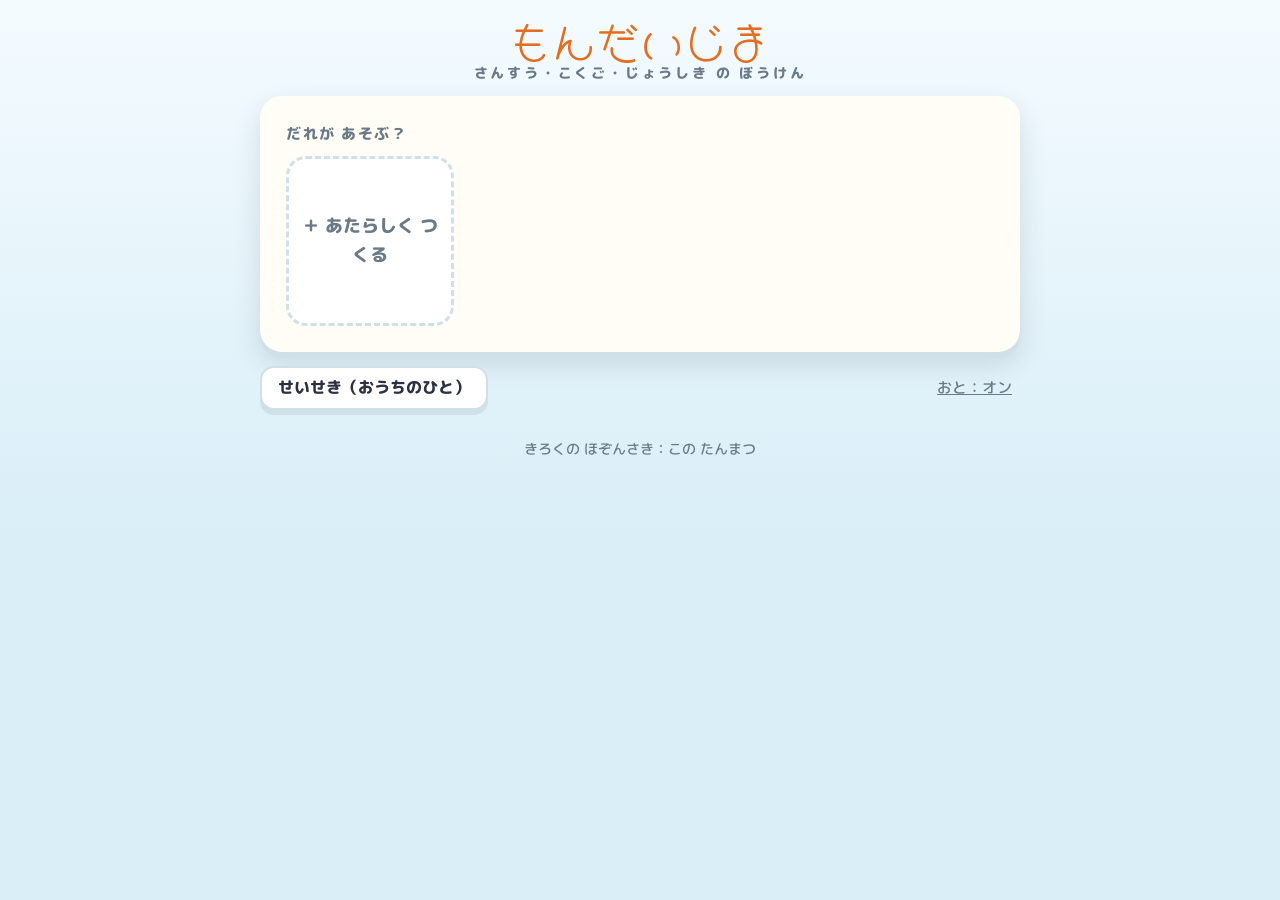
==== commit 960115ad: "Add files via upload" ====
--- a/mondaijima/index.html
+++ b/mondaijima/index.html
@@ -72,7 +72,7 @@
 
 /* モード */
 .modes{display:grid;grid-template-columns:1fr;gap:12px}
-@media (min-width:560px){.modes{grid-template-columns:repeat(3,1fr)}}
+@media (min-width:560px){.modes{grid-template-columns:repeat(2,1fr)}}
 .mode{display:flex;flex-direction:column;align-items:center;gap:6px;padding:18px 10px;border-radius:22px;background:#fff;border:3px solid var(--line);font-weight:800;font-size:22px;min-height:120px;transition:transform .1s}
 .mode:active{transform:scale(.97)}
 .mode svg{width:56px;height:56px}
@@ -206,7 +206,8 @@
 const CHARS={puni:{name:"ぷにまる",desc:"ぷにぷにの もりのこ"},penta:{name:"ペンタ",desc:"マフラーが じまん"},don:{name:"ドンちゃん",desc:"どんぐりの ぼうけんか"}};
 const TYPES={
   addsub:["たしざん・ひきざん","math"],kuku:["九九","math"],clock:["とけい","math"],len:["ながさ","math"],num:["かずの しくみ","math"],mistake:["まちがいさがし","math"],shape:["かたち","math"],shop:["おかいもの","math"],kasa:["かさ（L・dL）","math"],blank:["あなうめ けいさん","math"],dots:["かぞえよう","math"],nth:["なんばんめ","math"],order:["おおきさくらべ","math"],
-  kanji:["かんじの よみ","jp"],okuri:["おくりがな","jp"],homo:["おなじ よみの かんじ","jp"],compose:["かんじ あわせ","jp"],oppo:["はんたい ことば","jp"],odd:["なかまはずれ","jp"],cat:["ことばの なかま","jp"],kata:["カタカナ","jp"],loan:["カタカナの ことば","jp"],small:["ちいさい じ","jp"],part:["は・を・へ","jp"],subj:["だれが どうする","jp"],sorder:["ことばの ならべかえ","jp"],shiri:["しりとり","jp"],count:["かぞえかた","jp"],ono:["ようすの ことば","jp"]
+  kanji:["かんじの よみ","jp"],okuri:["おくりがな","jp"],homo:["おなじ よみの かんじ","jp"],compose:["かんじ あわせ","jp"],oppo:["はんたい ことば","jp"],odd:["なかまはずれ","jp"],cat:["ことばの なかま","jp"],kata:["カタカナ","jp"],loan:["カタカナの ことば","jp"],small:["ちいさい じ","jp"],part:["は・を・へ","jp"],subj:["だれが どうする","jp"],sorder:["ことばの ならべかえ","jp"],shiri:["しりとり","jp"],count:["かぞえかた","jp"],ono:["ようすの ことば","jp"],
+  ikimono:["いきもの","jo"],shizen:["しぜん・うちゅう","jo"],karada:["からだ・けんこう","jo"],kurashi:["くらし・あんぜん","jo"],chiri:["にほん・せかい・れきし","jo"],gyouji:["きせつ・ぎょうじ","jo"],kotowaza:["ことわざ","jo"],kanyou:["からだの ことば（かんようく）","jo"],yoji:["よじじゅくご","jo"]
 };
 const ISLANDS=["はじまりのはま","どんぐりのもり","ペンギンこうげん","かぜのおか","ほしぞらみさき","とけいだい","にじのたき","くじらのいりえ","かがみのみずうみ","ゆきやま","ドラゴンのほらあな","でんせつのしろ"];
 const islandName=k=>k<=ISLANDS.length?ISLANDS[k-1]:"ひみつのしま "+(k-ISLANDS.length);
@@ -224,7 +225,7 @@
 const KATA=[["パンダ","パンタ","バンダ","パソダ","ぱんだ"],["ケーキ","ケエキ","ケーギ","ケキー","けーき"],["シャツ","シヤツ","ジャツ","シャシ","しゃつ"],["ラッパ","ラツパ","ラッバ","ラパッ","らっぱ"],["ソーセージ","ソーセーヅ","ンーセージ","ソーセジー","そーせーじ"],["チョコレート","チヨコレート","チョコレトー","チョコレード","ちょこれーと"],["ジュース","ジュウス","ジユース","ヅュース","じゅーす"],["バナナ","パナナ","バナヌ","バナナー","ばなな"],["トマト","トマテ","ドマト","トマナ","とまと"],["キャベツ","キヤベツ","キャベシ","キャペツ","きゃべつ"],["コップ","コツプ","コッブ","コプッ","こっぷ"],["ヘリコプター","ヘリコブター","ヘリコプタア","ヘリコプクー","へりこぷたー"],["スプーン","スブーン","スプウン","スプーソ","すぷーん"],["ピーマン","ビーマン","ピーマソ","ピイマン","ぴーまん"],["ロケット","ロケツト","ロケッド","ロケトッ","ろけっと"],["シャワー","シヤワー","ジャワー","シャワア","しゃわー"],["テレビ","テレピ","テレビー","デレビ","てれび"],["ボタン","ポタン","ボタソ","ボダン","ぼたん"],["ハンバーグ","ハンバーク","ハソバーグ","ハンパーグ","はんばーぐ"],["キャンプ","キヤンプ","キャンブ","キャソプ","きゃんぷ"],["ペンギン","ベンギン","ペンキン","ペソギン","ぺんぎん"],["ミルク","ミノレク","ミルグ","ミルクー","みるく"],["ライオン","ライオソ","ラオイン","ライオンー","らいおん"],["プール","ブール","プウル","プルー","ぷーる"]];
 const LOAN=["パン","テレビ","バス","ケーキ","ピアノ","トマト","ボール","コップ","ジュース","ノート","バナナ","メロン","ギター","タクシー","ピザ","ゲーム","スプーン","サッカー","ペン","シャツ","ベッド","カメラ","ロボット","プール"];
 const NATIVE=["いぬ","つくえ","さくら","やま","かわ","ほん","いす","みず","はな","そら","くつ","かばん","ふね","とり","うみ","ゆき","あめ","くるま","つき","ほし","はし","いえ","にわ","まど"];
-const SMALL=["きって","がっこう","しゃしん","きょう","ちょうちょ","らっこ","にっき","おちゃ","でんしゃ","きんぎょ","じてんしゃ","きっぷ","せっけん","ぎゅうにゅう","しゅくだい","ひゃく","びょういん","りょこう","きゅうり","はっぱ","ざっし","きょうりゅう","しょうぼうしゃ","おもちゃ"];
+const SMALL=["ぎゅうどん","ちょきん","しょっき","きゃく","いっしょ","ろっぽん","しゅっぱつ","じゅぎょう","きょうしつ","りゅう","ちゃわん","しょうがっこう","ぎょうざ","ひゃっかてん","きゅうしょく","まっすぐ","きって","がっこう","しゃしん","きょう","ちょうちょ","らっこ","にっき","おちゃ","でんしゃ","きんぎょ","じてんしゃ","きっぷ","せっけん","ぎゅうにゅう","しゅくだい","ひゃく","びょういん","りょこう","きゅうり","はっぱ","ざっし","きょうりゅう","しょうぼうしゃ","おもちゃ"];
 const P_SUBJ=["ぼく","わたし","おかあさん","おとうさん","いもうと","おとうと","おねえさん","おにいさん","せんせい","ともだち","おばあちゃん","おじいちゃん"];
 const P_PLACE=["がっこう","こうえん","スーパー","うみ","やま","としょかん","えき","おばあちゃんの いえ","プール","どうぶつえん"];
 const P_GO=["いきます","いきました","むかいます","でかけました","あるいて いきました"];
@@ -238,6 +239,226 @@
 const COUNTERS=["ひき","さつ","だい","わ","ほん","まい","にん","こ","そく","とう"];
 const ONO=[["あめが ___ ふる","ざあざあ"],["いぬが ___ なく","わんわん"],["ほしが ___ ひかる","きらきら"],["かぜが ___ ふく","びゅうびゅう"],["あかちゃんが ___ わらう","にこにこ"],["かみなりが ___ なる","ごろごろ"],["ドアを ___ たたく","とんとん"],["ねこが ___ なく","にゃあにゃあ"],["おなかが ___ なる","ぐうぐう"],["かえるが ___ なく","けろけろ"],["ゆきが ___ ふる","しんしん"],["こころが ___ する","わくわく"],["ふねが ___ うかぶ","ぷかぷか"],["ぶたが ___ なく","ぶうぶう"],["おゆが ___ わく","ぐつぐつ"],["はっぱが ___ ゆれる","ひらひら"],["かみを ___ やぶる","びりびり"],["ボールが ___ はずむ","ぽんぽん"],["はを ___ みがく","ごしごし"],["ドキドキ して ___ する","そわそわ"],["つきが ___ ひかる","こうこう"],["きんぎょが ___ およぐ","すいすい"],["みずが ___ ながれる","さらさら"],["ねずみが ___ はしる","ちょろちょろ"]];
 
+// じょうしき問題：[レベル(1=1-2年,2=3-4年,3=5年,4=6年), 問題, 正解, まちがい1, まちがい2, まちがい3, 解説]
+const JO={
+ikimono:[
+[1,"カエルの こどもは なんと いう？","オタマジャクシ","ヤゴ","ボウフラ","イモムシ","カエルの こどもは オタマジャクシ。しっぽで およぐよ"],
+[1,"トンボの こどもは なんと いう？","ヤゴ","オタマジャクシ","サナギ","ミノムシ","ヤゴは みずの なかで くらすよ"],
+[2,"カ（蚊）の こどもは なんと いう？","ボウフラ","ヤゴ","オタマジャクシ","アオムシ","ボウフラは みずたまりで そだつよ"],
+[1,"こんちゅうの あしは なんぼん？","6ぽん","4ほん","8ほん","10ぽん","こんちゅうの あしは 6ぽん。クモは 8ほんで こんちゅうじゃないよ"],
+[1,"クモの あしは なんぼん？","8ほん","6ぽん","4ほん","10ぽん","クモは 8ほん。だから こんちゅうの なかまじゃないんだ"],
+[1,"パンダが よく たべる ものは？","ササ（たけ）","さかな","おにく","りんご","パンダは ササや たけを たくさん たべるよ"],
+[1,"いちばん からだの おおきい どうぶつは？","シロナガスクジラ","アフリカゾウ","キリン","カバ","シロナガスクジラは 30mに なる ことも あるよ"],
+[1,"くびが いちばん ながい どうぶつは？","キリン","ゾウ","ダチョウ","ウマ","キリンの くびの ほねは じつは にんげんと おなじ 7こ"],
+[1,"たまごを うむ どうぶつは どれ？","ニワトリ","イヌ","ネコ","ウシ","ニワトリは とりの なかま。たまごを うむよ"],
+[1,"いちばん はやく はしる どうぶつは？","チーター","ライオン","ウマ","ウサギ","チーターは じそく 100kmちかくで はしれるよ"],
+[1,"ふゆの あいだ ねむって すごす（ふゆみん する）どうぶつは？","クマ","イヌ","ウマ","キリン","クマは あなの なかで ふゆを こすよ"],
+[1,"チョウの こどもは なんと いう？","アオムシ（ようちゅう）","ヤゴ","オタマジャクシ","ボウフラ","アオムシが さなぎに なって チョウに なるよ"],
+[1,"ペンギンは そらを とべる？","とべない","とべる","よるだけ とべる","こどもだけ とべる","ペンギンは とべないけど およぐのが とても とくい"],
+[1,"カメレオンの とくいわざは？","からだの いろを かえる","そらを とぶ","ひを ふく","みずの うえを はしる","まわりに あわせて からだの いろを かえるよ"],
+[1,"ウシの なきごえは？","モー","メー","ブー","ヒヒーン","ウシは モー。メーは ヒツジや ヤギだよ"],
+[1,"ハチが みつを あつめる ところは？","はな","はっぱ","きの ね","つち","ハチは はなの みつを あつめて はちみつに するよ"],
+[2,"ラクダの せなかの こぶに はいって いるのは？","あぶら","みず","くうき","すな","こぶの あぶらが えいように なるよ"],
+[2,"イルカは なにの なかま？","ほにゅうるい","さかな","とり","こんちゅう","イルカは はいで いきを する、クジラの なかまだよ"],
+[2,"さかなが いきを する ところは？","えら","はい","はな","うろこ","さかなは えらで みずの なかの さんそを とりいれるよ"],
+[2,"チョウが そだつ じゅんばんは？","たまご→ようちゅう→さなぎ→せいちゅう","たまご→さなぎ→ようちゅう→せいちゅう","ようちゅう→たまご→せいちゅう→さなぎ","たまご→せいちゅう→ようちゅう→さなぎ","さなぎを とおる そだちかたを「かんぜんへんたい」と いうよ"],
+[2,"バッタは さなぎに なる？","ならない","なる","ときどき なる","ふゆだけ なる","バッタや トンボは さなぎに ならずに おとなに なるよ"],
+[2,"コアラが たべる はっぱは？","ユーカリ","ササ","クローバー","サクラ","コアラは ほとんど ユーカリの はっぱだけを たべるよ"],
+[2,"タコの あしは なんぼん？","8ほん","10ぽん","6ぽん","12ほん","タコは 8ほん、イカは 10ぽんだよ"],
+[2,"イカの あし（うで）は なんぼん？","10ぽん","8ほん","6ぽん","12ほん","イカは ながい 2ほんを ふくめて 10ぽん"],
+[2,"サケが たまごを うむ ために もどる ところは？","うまれた かわ","ふかい うみ","みずうみ","いけ","サケは うまれた かわに もどって たまごを うむよ"],
+[2,"カブトムシの ようちゅうが すんでいる ところは？","つちの なか","みずの なか","きの うえ","はなの なか","ふようどの なかで くさった はっぱを たべて そだつよ"],
+[2,"ニワトリの オスを なんと いう？","おんどり","めんどり","ひよこ","とさか","オスは おんどり、メスは めんどり"],
+[3,"こんちゅうの からだは いくつに わかれる？","3つ","2つ","4つ","5つ","あたま・むね・はらの 3つ。あしは むねから でているよ"],
+[3,"ほにゅうるいの とくちょうは？","こどもを おちちで そだてる","たまごを みずに うむ","えらで いきを する","はねが ある","にんげんも ほにゅうるいだよ"],
+[3,"メダカの オスの とくちょうは？","せびれに きれこみが ある","しっぽが ない","メスより いろが うすい","めが ひとつ","オスは せびれに きれこみ、しりびれが ひらべったいよ"],
+[3,"たまごを うむ めずらしい ほにゅうるいは？","カモノハシ","イルカ","コウモリ","クジラ","カモノハシは たまごを うむけど おちちで そだてるよ"],
+[4,"いきもの どうしの「たべる・たべられる」の つながりを なんと いう？","しょくもつれんさ","こうごうせい","じょうさん","しんか","くさ→バッタ→カエル→ヘビ のような つながりだよ"],
+[4,"ひとの たいじが おかあさんの おなかの なかで そだつ きかんは やく どのくらい？","やく 38しゅう","やく 10しゅう","やく 1ねん","やく 3かげつ","やく 38しゅう（9か月ほど）で うまれるよ"]
+],
+shizen:[
+[1,"たいようが のぼる ほうがくは？","ひがし","にし","みなみ","きた","たいようは ひがしから のぼって にしに しずむよ"],
+[1,"たいようが しずむ ほうがくは？","にし","ひがし","きた","みなみ","ゆうひは にしの そらに みえるね"],
+[1,"にじの いろは いくつと いわれる？","7しょく","5しょく","3しょく","10しょく","にほんでは 7しょくと いわれるよ"],
+[1,"みずが こおりに なる おんどは？","0ど","10ど","100ど","50ど","みずは 0どで こおるよ"],
+[1,"アサガオの たねから さいしょに でる はっぱは？","ふたば","ほんば","かれは","おちば","まるい 2まいの はっぱが ふたばだよ"],
+[1,"なつに「ミーンミーン」と なく むしは？","セミ","テントウムシ","アリ","チョウ","セミは なつに なく むしだね"],
+[2,"みずが ふっとう する おんどは？","100ど","50ど","0ど","200ど","みずは 100どで ふっとうして すいじょうきに なるよ"],
+[2,"つきは どうして ひかって みえる？","たいようの ひかりを はねかえすから","じぶんで もえているから","でんきで ひかるから","ほしの ひかりを あつめるから","つきは じぶんでは ひからないよ"],
+[2,"ちきゅうが たいようの まわりを 1しゅう するのに かかる じかんは？","1ねん","1にち","1かげつ","10ねん","だから 1ねんで きせつが ひとまわり するんだ"],
+[2,"ちきゅうが じぶんで 1かい くるっと まわるのに かかる じかんは？","1にち","1ねん","1じかん","1しゅうかん","だから ひると よるが くるんだよ"],
+[2,"たいようけいで いちばん おおきい わくせいは？","もくせい","どせい","ちきゅう","かせい","もくせいは ちきゅうの やく 11ばいの おおきさ"],
+[2,"きれいな わっかが あることで ゆうめいな わくせいは？","どせい","かせい","すいせい","きんせい","どせいの わっかは こおりや いわの つぶで できているよ"],
+[2,"あかい わくせいと よばれるのは？","かせい","きんせい","もくせい","かいおうせい","かせいの つちには てつが まざって あかく みえるよ"],
+[2,"じしゃくの Nきょくが さす ほうがくは？","きた","みなみ","ひがし","にし","ほういじしんは この しくみを つかっているよ"],
+[2,"じしゃくに くっつく ものは？","てつの くぎ","10えんだま","アルミかん","わりばし","てつは くっつくけど、どう（10えん）や アルミは くっつかないよ"],
+[2,"かげが いちばん みじかく なる じかんは？","おひる ごろ","あさ","ゆうがた","よる","たいようが いちばん たかい おひるに かげが みじかく なるよ"],
+[3,"ものが もえるのに ひつような きたいは？","さんそ","にさんかたんそ","ちっそ","すいそ","さんそが ないと ひは きえて しまうよ"],
+[3,"いきを はくと たくさん でてくる きたいは？","にさんかたんそ","さんそ","すいそ","ヘリウム","からだで つかった あとの にさんかたんそを はきだしているよ"],
+[3,"しょくぶつが ひかりを うけて でんぷんを つくる はたらきは？","こうごうせい","こきゅう","じょうさん","はつが","こうごうせいでは さんそも でてくるよ"],
+[3,"くもは なにが あつまって できている？","ちいさな みずや こおりの つぶ","けむり","わたぼこり","すな","そらで ひえた すいじょうきが つぶに なったものだよ"],
+[3,"かみなりが ひかってから おとが おくれて きこえる わけは？","ひかりの ほうが おとより ずっと はやいから","おとの ほうが さきに でるから","みみが おくれるから","くもが おとを ためるから","ひかりは 1びょうで やく 30まんkm、おとは やく 340m"],
+[3,"ふりこが 1おうふく する じかんを かえるのは？","ふりこの ながさ","おもりの おもさ","ふる はば","いとの いろ","ながい ほど ゆっくり、みじかい ほど はやく ゆれるよ"],
+[3,"てこで、ささえて いる ところを なんと いう？","してん","ちからてん","さようてん","ちゅうしん","してん・ちからてん・さようてんの 3つが あるよ"],
+[4,"たいようの ように じぶんで ひかる ほしを なんと いう？","こうせい","わくせい","えいせい","すいせい","よぞらの ほしの ほとんどは こうせいだよ"],
+[4,"つきの ように、わくせいの まわりを まわる ほしを なんと いう？","えいせい","こうせい","わくせい","すいせい","つきは ちきゅうの えいせいだよ"],
+[4,"あかい リトマスしを あおく する すいようえきは？","アルカリせい","さんせい","ちゅうせい","どれでもない","アルカリせいは あか→あお、さんせいは あお→あか"],
+[4,"でんきを とおしやすい ものは？","どう（10えんだま）","ガラス","ゴム","かみ","きんぞくは でんきを とおしやすいよ"]
+],
+karada:[
+[1,"ごはんの まえに する ことは？","てを あらう","ねる","はしる","うたう","てあらいで ばいきんを おとそう"],
+[1,"はを みがくと ふせげる ものは？","むしば","かぜ","ねぐせ","しもやけ","ねる まえの はみがきが とくに だいじ"],
+[1,"からだの なかで いちばん かたい ところは？","はの ひょうめん","あたまの ほね","つめ","ひざ","はの ひょうめんの エナメルしつは ほねより かたいよ"],
+[1,"めを やすめるのに よいのは？","とおくを ながめる","くらい ところで ゲーム","テレビに ちかづく","めを こする","みどりや とおくの けしきを みると めが やすまるよ"],
+[2,"いきを すった くうきが はいる ところは？","はい","いぶくろ","しんぞう","ちょう","はいで さんそを とりいれるよ"],
+[2,"ちを からだじゅうに おくりだす ところは？","しんぞう","はい","いぶくろ","のう","しんぞうは 1にちに 10まんかい いじょう うごくよ"],
+[2,"たべものを とかして こなす はたらきが ある のは？","いぶくろ","はい","しんぞう","ほね","いぶくろや ちょうで たべものを しょうか するよ"],
+[2,"こどもの は（にゅうし）は ぜんぶで なんぼん？","20ぽん","32ほん","10ぽん","28ほん","にゅうしは 20ぽん。おとなの はに はえかわるよ"],
+[2,"あさごはんを たべると よい ことは？","あたまと からだが めを さます","ねむくなる","せが ちぢむ","とくに ない","のうの エネルギーに なるよ"],
+[3,"かぜを ふせぐのに よい ことは？","てあらい・うがい","よふかし","うすぎで すごす","あまい ものを たくさん たべる","ねむる こと・たべる ことも だいじだよ"],
+[3,"ねっちゅうしょうを ふせぐには？","こまめに みずを のむ","あつい へやで ねる","ぼうしを とる","のどが かわくまで がまん","のどが かわく まえに のむのが コツ"],
+[3,"からだに めいれいを だす、かんがえる ところは？","のう","しんぞう","いぶくろ","かんぞう","のうは あたまの なかに あるよ"],
+[4,"ちの なかで さんそを はこぶ のは？","せっけっきゅう","はっけっきゅう","けっしょうばん","けっしょう","はっけっきゅうは ばいきんと たたかうよ"],
+[4,"ほねと ほねの つなぎめを なんと いう？","かんせつ","きんにく","けん","しんけい","ひじや ひざが まがるのは かんせつの おかげ"],
+[4,"おとなの ひとの ほねは やく なんぼん？","やく 200ぽん","やく 50ぽん","やく 1000ぼん","やく 20ぽん","あかちゃんは もっと おおくて、そだつと くっついて へるよ"]
+],
+kurashi:[
+[1,"しんごうが あかの とき どうする？","とまる","わたる","はしって わたる","てを あげて わたる","あかは「とまれ」だよ"],
+[1,"あおしんごうが ちかちか しはじめたら？","わたらずに つぎを まつ","いそいで わたる","まんなかで とまる","めを つぶって わたる","ちかちかは もうすぐ あか。わたりはじめないでね"],
+[1,"どうろを わたる まえに する ことは？","みぎ・ひだりを みる","うたう","めを つぶる","いきなり はしりだす","みぎ・ひだり・もう いちど みぎ"],
+[1,"じしんが きたら まず どうする？","つくえの したに もぐる","そとに とびだす","エレベーターに のる","まどを あける","あたまを まもるのが いちばん だいじ"],
+[1,"かじの けむりから みを まもるには？","くちを おさえて ひくい しせいで にげる","せを のばして はしる","エレベーターで にげる","へやに かくれる","けむりは うえに たまるから ひくく にげよう"],
+[1,"けいさつを よぶ でんわばんごうは？","110ばん","119ばん","117ばん","177ばん","じけんや じこは 110ばん"],
+[1,"きゅうきゅうしゃや しょうぼうしゃを よぶ ばんごうは？","119ばん","110ばん","118ばん","171ばん","かじや けが・びょうきは 119ばん"],
+[1,"なにか してもらった ときの ことばは？","ありがとう","いただきます","おやすみ","いってきます","「ありがとう」は みんなが うれしく なる ことば"],
+[1,"ごはんを たべる まえの あいさつは？","いただきます","ごちそうさま","おかえり","ただいま","たべおわったら「ごちそうさま」"],
+[1,"いえに かえった ときの あいさつは？","ただいま","いってきます","おはよう","いただきます","むかえる ひとは「おかえり」だね"],
+[1,"エスカレーターの のりかたで ただしいのは？","てすりを もって とまって のる","かけあがる","すわる","うしろむきに のる","あるいたり はしったり すると あぶないよ"],
+[2,"しらない ひとに「いっしょに いこう」と いわれたら？","ついて いかない","ついて いく","おかしを もらって ついていく","なまえと いえを おしえる","「いかのおすし」を おぼえておこう"],
+[2,"でんしゃで おとしよりが たっていたら？","せきを ゆずる","ねたふりを する","となりに にもつを おく","おおきな こえで はなす","「どうぞ」と こえを かけてみよう"],
+[2,"まいごに なったら どうする？","おみせの ひとや けいさつかんに たすけを もとめる","ひとりで とおくへ さがしに いく","しらない くるまに のる","なきながら はしりまわる","うごかずに ちかくの おとなに たすけて もらおう"],
+[2,"1しゅうかんは なんにち？","7にち","5にち","10にち","12にち","げつ・か・すい・もく・きん・ど・にちの 7にち"],
+[2,"1ねんは なんにち？（うるうどし でない とき）","365にち","360にち","366にち","300にち","うるうどしは 366にち"],
+[2,"1にちは なんじかん？","24じかん","12じかん","60じかん","10じかん","ごぜん 12じかん＋ごご 12じかん"],
+[2,"おかねを あずけて おく ところは？","ぎんこう","びょういん","えき","こうばん","ぎんこうに あずけると あんぜんに しまって おけるよ"],
+[3,"うるうどしの 2がつは なんにちまで？","29にち","28にち","30にち","31にち","4ねんに 1かい 2がつ 29にちが あるよ"],
+[3,"ひとが きゅうに たおれた とき、まず する ことは？","まわりの おとなを よぶ","そのまま かえる","しゃしんを とる","みずを かける","おとなに しらせて 119ばんを たのもう"],
+[3,"てんきよほうの「こうすいかくりつ 80%」の いみは？","あめが ふる かのうせいが たかい","80ミリ ふる","1にちの 80%が あめ","80かしょで ふる","ふる りょうでは なく「ふりやすさ」の こと"],
+[4,"しょうひぜい 10%の とき、1000えんの ものを かうと いくら？","1100えん","1010えん","1000えん","1200えん","1000えんの 10%は 100えん"],
+[4,"1000えんの ふくが 2わりびき。いくらに なる？","800えん","980えん","200えん","900えん","2わり＝20%。1000えんの 20%は 200えん"]
+],
+chiri:[
+[2,"にほんの しゅと（くにの ちゅうしんの まち）は？","とうきょう","おおさか","ふくおか","きょうと","こっかいや せいふの たてものが あるよ"],
+[2,"にほんで いちばん たかい やまは？","ふじさん","あそさん","さくらじま","たかおさん","ふじさんは 3776m"],
+[2,"にほんで いちばん ながい かわは？","しなのがわ","とねがわ","ちくごがわ","いしかりがわ","しなのがわは にいがたけんで うみに そそぐよ"],
+[2,"にほんで いちばん おおきい みずうみは？","びわこ","かすみがうら","とわだこ","いなわしろこ","びわこは しがけんに あるよ"],
+[2,"にほんで いちばん ひろい とどうふけんは？","ほっかいどう","いわてけん","ながのけん","ふくしまけん","ほっかいどうは にほんの やく 5ぶんの1の ひろさ"],
+[2,"ふくおかけんが ある ちほうは？","きゅうしゅう","しこく","とうほく","かんとう","きゅうしゅうには 7つの けんが あるよ"],
+[2,"せかいで いちばん ひろい くには？","ロシア","カナダ","ちゅうごく","アメリカ","ロシアは にほんの やく 45ばいの ひろさ"],
+[3,"にほんで いちばん せまい とどうふけんは？","かがわけん","おおさかふ","とうきょうと","おきなわけん","かがわけんは うどんでも ゆうめいだね"],
+[3,"きゅうしゅうに ない けんは？","えひめけん","さがけん","みやざきけん","くまもとけん","えひめけんは しこくに あるよ"],
+[3,"にほんの とどうふけんは ぜんぶで いくつ？","47","43","50","36","1と・1どう・2ふ・43けん で 47"],
+[3,"せかいで いちばん たかい やまは？","エベレスト","キリマンジャロ","ふじさん","モンブラン","エベレストは やく 8849m"],
+[3,"ピラミッドで ゆうめいな くには？","エジプト","イタリア","ブラジル","カナダ","ナイルがわの ちかくに あるよ"],
+[3,"カンガルーや コアラが すむ くには？","オーストラリア","ブラジル","ロシア","イギリス","オーストラリアには めずらしい どうぶつが たくさん"],
+[3,"おこめの さんちとして とくに ゆうめいな けんは？","にいがたけん","おきなわけん","かながわけん","とうきょうと","にいがたけんの コシヒカリは ゆうめいだね"],
+[3,"みかんの さんちで ゆうめいな けんは？","わかやまけん","ほっかいどう","あおもりけん","ながのけん","あたたかい ちほうで よく そだつよ"],
+[3,"りんごの さんちで いちばん ゆうめいな けんは？","あおもりけん","おきなわけん","かごしまけん","こうちけん","すずしい ちほうで よく そだつよ"],
+[3,"ちずで「文」の きごうが あらわすのは？","しょう・ちゅうがっこう","としょかん","ぶんぼうぐや","やくしょ","「文」は がっこうの マーク"],
+[3,"ちずで「〒」の きごうが あらわすのは？","ゆうびんきょく","ぎんこう","がっこう","びょういん","〒は ゆうびんの マーク"],
+[4,"ほうりつを つくる ところは？","こっかい","さいばんしょ","がっこう","けいさつ","こっかいぎいんが はなしあって きめるよ"],
+[4,"にほんで せんきょで とうひょう できる ねんれいは？","18さい いじょう","20さい いじょう","16さい いじょう","25さい いじょう","2016ねんから 18さいに なったよ"],
+[4,"くにの ちからを 3つに わけて おたがいを みはる しくみは？","さんけんぶんりつ","ちほうじち","ぎむきょういく","せんきょ","こっかい・ないかく・さいばんしょの 3つ"],
+[4,"えどばくふを ひらいた ひとは？","とくがわいえやす","おだのぶなが","とよとみひでよし","みなもとのよりとも","えどじだいは やく 260ねん つづいたよ"],
+[4,"かまくらばくふを ひらいた ひとは？","みなもとのよりとも","とくがわいえやす","あしかがたかうじ","おだのぶなが","ぶしの せいじの はじまりだよ"],
+[4,"ほうりゅうじを たてたと いわれる ひとは？","しょうとくたいし","むらさきしきぶ","ひみこ","せいしょうなごん","せかいで いちばん ふるい もくぞうけんちくの ひとつ"],
+[4,"「げんじものがたり」を かいた ひとは？","むらさきしきぶ","せいしょうなごん","しょうとくたいし","ひみこ","へいあんじだいの ものがたりだよ"],
+[4,"むかしの「やまたいこく」の じょおうは？","ひみこ","むらさきしきぶ","せいしょうなごん","かぐやひめ","ちゅうごくの ほんに きろくが のこっているよ"]
+],
+gyouji:[
+[1,"こどもの日は なんがつ なんにち？","5がつ5にち","3がつ3にち","7がつ7にち","11がつ15にち","こいのぼりを かざる ひだね"],
+[1,"ひなまつりは なんがつ なんにち？","3がつ3にち","5がつ5にち","7がつ7にち","1がつ1にち","ひなにんぎょうを かざるよ"],
+[1,"たなばたは なんがつ なんにち？","7がつ7にち","8がつ8にち","3がつ3にち","12がつ25にち","たんざくに ねがいごとを かくよ"],
+[1,"せつぶんに「おにはそと」と いって まく ものは？","まめ","おこめ","しお","はな","としの かずだけ まめを たべる ならわしも あるよ"],
+[1,"おしょうがつに こどもが もらう ことが おおい ものは？","おとしだま","ちまき","ひしもち","たんざく","おとしだまは しょうがつの おいわい"],
+[1,"はるに さく、おはなみで ゆうめいな はなは？","さくら","ひまわり","コスモス","あじさい","さくらは にほんを だいひょうする はな"],
+[1,"なつに さく、せの たかい きいろい はなは？","ひまわり","さくら","チューリップ","うめ","たねは たべられるよ"],
+[2,"こどもの日に かざる ものは？","こいのぼり","ひなにんぎょう","ささかざり","かどまつ","こどもが げんきに そだつ ねがいが こめられているよ"],
+[2,"おつきみで そなえる ものは？","おだんごと すすき","かしわもち","ちとせあめ","ひしもち","あきの まんげつを ながめる ぎょうじ"],
+[2,"3さい・5さい・7さいの こどもを いわう ぎょうじは？","しちごさん","ひなまつり","たなばた","せつぶん","11がつに ちとせあめを もって おまいり するよ"],
+[2,"おおみそかに たべる ことが おおい ものは？","としこしそば","かしわもち","ちまき","ひしもち","ほそく ながく いきられるように という ねがい"],
+[2,"1がつ7にちに たべる、はるの ななくさが はいった ものは？","ななくさがゆ","としこしそば","おぞうに","おしるこ","1ねんの けんこうを ねがって たべるよ"],
+[2,"しょうがつに げんかんに かざる ものは？","かどまつ","こいのぼり","ささかざり","ひなにんぎょう","かみさまを むかえる しるし"],
+[2,"つゆの じきに さく はなは？","あじさい","コスモス","ひまわり","うめ","あめに ぬれた あじさいは きれいだね"],
+[2,"あきに はっぱが あかく なる きは？","もみじ","まつ","すぎ","たけ","こうようと いうよ"],
+[2,"すもうで たたかう ばしょを なんと いう？","どひょう","リング","コート","グラウンド","どひょうから でたら まけ"],
+[3,"1ねんで ひるが いちばん ながい ひは？","げし","とうじ","しゅんぶん","しゅうぶん","6がつ 21にち ごろ"],
+[3,"1ねんで ひるが いちばん みじかい ひは？","とうじ","げし","しゅんぶん","しゅうぶん","12がつ 22にち ごろ。ゆずゆに はいるよ"],
+[3,"とうじに はいる ことが おおい おふろは？","ゆずゆ","しょうぶゆ","ももゆ","ばらゆ","しょうぶゆは こどもの日"],
+[3,"1がつの むかしの よびかたは？","むつき","やよい","さつき","しわす","1がつ むつき、2がつ きさらぎ、3がつ やよい…"],
+[3,"12がつの むかしの よびかたは？","しわす","むつき","やよい","みなづき","しわすは「おぼうさんも はしる ほど いそがしい」と いわれるよ"],
+[3,"5がつの むかしの よびかたは？","さつき","うづき","しわす","ながつき","4がつ うづき、5がつ さつき"],
+[3,"おりがみで おる、へいわの しるしと される とりは？","つる","かもめ","からす","わし","せんばづるを おる ことも あるね"],
+[4,"オリンピックの マークの わは いくつ？","5つ","3つ","4つ","6つ","5つの たいりくを あらわすと いわれるよ"],
+[4,"にほんの こっかは？","きみがよ","ふるさと","さくらさくら","うみ","しきや スポーツの たいかいで うたわれるよ"]
+],
+kotowaza:[
+[2,"「さるも きから おちる」の いみは？","めいじんでも しっぱいする ことが ある","さるは きのぼりが にがて","たかい ところは あぶない","にげると よい ことが ある","「かっぱの かわながれ」も おなじ いみ"],
+[2,"「いそがば まわれ」の いみは？","いそぐ ときほど あんぜんな ほうほうが けっきょく はやい","いそいで はしれ","まわりみちは むだ","いそぐと ころぶ","あせらず たしかに すすもう"],
+[2,"「はやおきは さんもんの とく」の いみは？","はやおき すると よい ことが ある","はやおきは そんを する","3かい おきる","ねぼうが いちばん","「さんもん」は すこしの おかねの こと"],
+[3,"「ねこに こばん」の いみは？","ねうちが わからない ひとに よい ものを あげても むだ","ねこは おかねもち","ねこは こばんが すき","やくに たつ ものを もらう","「ぶたに しんじゅ」も おなじ いみ"],
+[3,"「ちりも つもれば やまと なる」の いみは？","ちいさな ことでも つみかさねると おおきく なる","ごみは すぐ すてよ","やまは ごみで できている","ちいさい ことは きに しなくていい","まいにちの べんきょうも おなじだね"],
+[3,"「いしの うえにも さんねん」の いみは？","がまん して つづければ いつか うまく いく","いしは つめたい","3ねんで やめる","すわると つかれる","つめたい いしも 3ねん すわれば あたたまる"],
+[3,"「ぶたに しんじゅ」と にた いみの ことわざは？","ねこに こばん","さるも きから おちる","いそがば まわれ","はやおきは さんもんの とく","どちらも「ねうちが わからない」と いう いみ"],
+[3,"「えびで たいを つる」の いみは？","すこしの もので おおきな とくを する","さかなつりが じょうず","えびは たいより おいしい","そんを する","ちいさな えびで おおきな たいが つれる"],
+[4,"「なさけは ひとの ためならず」の ただしい いみは？","ひとに しんせつに すると、めぐって じぶんに かえって くる","しんせつに すると あいての ためにならない","なさけない ひとは たすけない","ひとに たよっては いけない","まちがえて おぼえている おとなも おおい ことわざ"],
+[4,"「とらの いを かる きつね」の いみは？","つよい ひとの ちからを かりて いばる","きつねは とらより つよい","とらに なりたい","どうぶつは なかよし","じぶんの ちからでは ないのに いばる こと"],
+[4,"「せんりの みちも いっぽから」の いみは？","おおきな ことも ちいさな ことから はじまる","あるくのは たいへん","いっぽで ゴールできる","とおくへ いっては いけない","まずは さいしょの いっぽが だいじ"]
+]
+};
+JO.kotowaza.push(
+[1,"「いぬも あるけば ぼうに あたる」の いみは？","なにか すると おもいがけない ことに あう","いぬは ぼうが すき","いぬと さんぽ すると つかれる","ぼうは あぶない","いいことにも わるいことにも つかうよ"],
+[2,"「かっぱの かわながれ」の いみは？","とくいな ひとでも しっぱいする ことが ある","かっぱは およげない","かわは あぶない","みずあそびは たのしい","「さるも きから おちる」と おなじ いみ"],
+[2,"「ころばぬ さきの つえ」の いみは？","しっぱい しないように まえもって じゅんび する","ころんだら つえを つく","つえは おもい","ころぶと いたい","かさを もっていくのも「ころばぬ さきの つえ」だね"],
+[2,"「のれんに うでおし」の いみは？","ちからを いれても てごたえが ない","のれんは つよい","うでを きたえる","おみせに はいる","「ぬかに くぎ」も おなじ いみ"],
+[2,"「ぬかに くぎ」と おなじ いみの ことわざは？","のれんに うでおし","さるも きから おちる","はやおきは さんもんの とく","いそがば まわれ","どちらも「てごたえが ない」と いう いみ"],
+[2,"「さんにん よれば もんじゅの ちえ」の いみは？","みんなで かんがえると よい かんがえが でる","3にんは けんかする","ひとりが いちばん","ちえは ひとりじめ","もんじゅは ちえの かみさまの ような ほとけさま"],
+[2,"「わらう かどには ふく きたる」の いみは？","いつも にこにこ している いえには しあわせが くる","わらうと おこられる","かどで わらう","ふくを きる","えがおで いると いい ことが あるよ"],
+[3,"「あとの まつり」の いみは？","おそすぎて まにあわない","まつりは あとで ある","たのしい ことが まっている","まつりが おわって さびしい","きがついた ときには もう おそい こと"],
+[3,"「おにに かなぼう」の いみは？","つよい ものが もっと つよく なる","おには よわい","かなぼうは あぶない","おにが にげる","つよい おにに てつの ぼうを もたせる ような こと"],
+[3,"「うまの みみに ねんぶつ」の いみは？","いくら いっても ききめが ない","うまは おぼうさん","うまの みみは おおきい","ねんぶつは たいせつ","ありがたい はなしも うまには わからない"],
+[3,"「ねこの ひたい」の いみは？","とても せまい","ねこが かわいい","とても ひろい","とても あたたかい","ねこの おでこは ちいさいから「せまい」と いう いみ"],
+[3,"「かえるの こは かえる」の いみは？","こどもは おやに にる","かえるは みずが すき","オタマジャクシは かえらない","かえるは はやい","オタマジャクシも そだつと かえるに なるよ"],
+[3,"「すきこそ ものの じょうずなれ」の いみは？","すきな ことは じょうずに なる","すきな ものは たべすぎない","じょうずな ひとが すき","きらいな ことを がんばる","すきだと たくさん れんしゅう するからだね"],
+[3,"「たなから ぼたもち」の いみは？","おもいがけず よい ことが ある","たなは あぶない","ぼたもちは おいしい","たなを かたづける","ねてて まっていたら ぼたもちが おちてきた ような ラッキー"],
+[3,"「なきっつらに はち」の いみは？","わるい ことが かさなる","ないていると はちが くる","はちは こわい","なくと すっきり する","こまっている ときに また こまった ことが おきる"],
+[4,"「ひゃくぶんは いっけんに しかず」の いみは？","なんども きくより 1かい みる ほうが よく わかる","100かい きけば わかる","みるのは むだ","ひゃくにんに きく","じぶんの めで みるのが いちばん"],
+[4,"「くちは わざわいの もと」の いみは？","よけいな ことを いうと わるい ことが おきる","くちは だいじ","よく しゃべる ひとは えらい","くちを あけて ねる","ことばに きを つけよう という こと"],
+[4,"「ひとの ふり みて わが ふり なおせ」の いみは？","ひとの よくない ところを みて じぶんを なおす","ひとの まねを する","ひとを ちゅういする","じぶんは なおさない","ほかの ひとを みて じぶんの ことを かんがえよう"]
+);
+JO.kanyou=[
+[2,"「てを やく」の いみは？","てこずる・あつかいに こまる","ひで てを やけどする","てを あらう","てを つなぐ","からだの ことばで きもちを あらわす いいかたを「かんようく」と いうよ"],
+[2,"「はらが たつ」の いみは？","おこる","おなかが すく","おなかが いたい","おなかが ふくらむ","おこる ことを「はらが たつ」と いうよ"],
+[2,"「くびを ながく して まつ」の いみは？","たのしみに して まちどおしい","くびが ながい","ねむい","きりんの まね","くびを のばして まだかなと まつ ようす"],
+[2,"「みみが いたい」の いみは？","じぶんの よくない ところを いわれて つらい","みみの びょうき","おとが うるさい","みみを ひっぱる","ほんとうの ことを いわれて ききたくない きもち"],
+[3,"「かおが ひろい」の いみは？","しりあいが たくさん いる","かおが おおきい","よく わらう","はずかしがり","いろんな ひとと なかよし という いみ"],
+[3,"「はなが たかい」の いみは？","とくいで じまん したい きもち","はなが ながい","はなが いたい","においに びんかん","ほめられて うれしい きもち"],
+[3,"「あしを ひっぱる」の いみは？","ひとの じゃまを する","あしを マッサージ する","はやく はしる","てつだう","みんなの さまたげに なる こと"],
+[3,"「めが ない」の いみは？","とても すき","めが みえない","ねむい","みる めが ある","「あまい ものに めが ない」のように つかうよ"],
+[4,"「さじを なげる」の いみは？","もう だめだと あきらめる","スプーンを なげる","りょうりを する","あそぶ","むかし おいしゃさんが くすりの さじを なげた ことから"],
+[4,"「ねこを かぶる」の いみは？","ほんとうの せいかくを かくして おとなしく する","ねこと あそぶ","ぼうしを かぶる","ねこに なる","いつもより おとなしい ふりを すること"]
+];
+JO.yoji=[
+[3,"「いっせきにちょう（一石二鳥）」の いみは？","1つの ことで 2つ とくを する","いしを 2こ なげる","とりが 2わ","2かい しっぱい","1つの いしで 2わの とりが とれる ような こと"],
+[3,"「じゅうにんといろ（十人十色）」の いみは？","すきな ことや かんがえは ひとそれぞれ","10にんで あそぶ","いろが 10しょく","みんな おなじ","ひとによって ちがって あたりまえ"],
+[3,"「いちごいちえ（一期一会）」の いみは？","1かいの であいを たいせつに する","いちごを たべる","まいにち あう","もう あわない","この であいは 1かいきり かもしれない という きもち"],
+[4,"「ゆだんたいてき（油断大敵）」の いみは？","きを ゆるめると しっぱい する","あぶらは てき","おおきな てきが くる","やすむのが だいじ","さいごまで きを ぬかずに"],
+[4,"「しちてんはっき（七転八起）」の いみは？","なんど しっぱいしても たちあがる","7かい ころぶと まけ","8かい おきる","ころぶのは わるい","「ななころび やおき」とも いうよ"],
+[4,"「いっしょうけんめい（一生懸命）」の いみは？","ちからを ぜんぶ だして がんばる","いっしょに あそぶ","いのちを まもる","ゆっくり やる","「いっしょけんめい」とも いうよ"],
+[4,"「ごりむちゅう（五里霧中）」の いみは？","どうしたら いいか まったく わからない","きりの なかを あるく","5きろ はしる","むちゅうで あそぶ","こい きりの なかで みちが わからない ような こと"],
+[4,"「じがじさん（自画自賛）」の いみは？","じぶんで じぶんを ほめる","えを かく","ひとを ほめる","じぶんの えを うる","じぶんの かいた えを じぶんで ほめる ことから"]
+];
+
 const jt=(h,m)=>h+"時"+(m?m+"分":"");
 const hira=s=>s.replace(/[ァ-ン]/g,c=>String.fromCharCode(c.charCodeAt(0)-0x60));
 function clockSVG(h,m){
@@ -418,6 +639,12 @@
   count(){const [t,cc]=pick(COUNT),n=rng(2,5);const ds=shuffle(COUNTERS.filter(x=>x!==cc)).slice(0,3);return{text:t+"が "+n+"つ。かぞえかたは「"+n+"□」。□に はいるのは？",kind:"choice",choices:[cc,...ds],expl:t+"は「"+cc+"」で かぞえるよ"}},
   ono(){const [s,cc]=pick(ONO);const ds=uniq(shuffle(ONO.filter(x=>x[1]!==cc).map(x=>x[1])));return{text:"___ に はいる ことばは？",eq:s,kind:"choice",choices:[cc,...ds.slice(0,3)],expl:s.replace("___",cc)}}
 };
+function joQ(key,c){
+  const all=JO[key];let pool=all.filter(q=>q[0]<=c.lv);if(!pool.length)pool=all.filter(q=>q[0]<=Math.min(...all.map(x=>x[0])));
+  const near=pool.filter(q=>q[0]===c.lv);const q=pick(near.length&&R(2)?near:pool);
+  return{text:q[1],kind:"choice",cols:q.slice(2,6).some(x=>x.length>9)?1:2,choices:q.slice(2,6),expl:q[6]};
+}
+Object.keys(JO).forEach(k=>{G[k]=c=>joQ(k,c)});
 function makeSet(mode,ctx,n){
   const pool=Object.keys(TYPES).filter(k=>mode==="mix"||TYPES[k][1]===mode);
   let seq=[];while(seq.length<n)seq=seq.concat(shuffle(pool.slice()));seq=seq.slice(0,n);
@@ -486,7 +713,7 @@
 
 /* ---- 状態 ---- */
 let S={screen:"home",players:[],player:null,settings:{kukuMax:5,nQ:10},mode:null,game:null,creating:null,gate:null,parent:null};
-const MODES={math:"さんすう",jp:"こくご",mix:"ミックス"};
+const MODES={math:"さんすう",jp:"こくご",jo:"じょうしき",mix:"ミックス"};
 const LINES={start:["{isl}に とうちゃく！ いっしょに がんばろう！","{n}、じゅんび いい？ ここは {isl}だよ","さあ、{isl}の もんだいに ちょうせん！"],ok:["やったね！","すごい！","そのちょうし！","てんさい！","かんぺき！"],ng:["おしい！","だいじょうぶ、つぎ つぎ！","いっしょに おぼえよう！"],combo:"{c}れんぞく せいかい！ すごいぞ！"};
 const lv=coins=>Math.floor((coins||0)/30)+1;
 const coinsOf=p=>p.coins!=null?p.coins:(p.stars||0);
@@ -498,11 +725,11 @@
   if(S.screen==="map"){const w=a.querySelector(".mapwrap"),n=a.querySelector(".isl.now");if(w&&n)w.scrollLeft=Math.max(0,n.offsetLeft-w.clientWidth/2+56)}
 }
 function homeHTML(){
-  return '<h1 class="logo">もんだいじま<small>さんすう と こくご の ぼうけん</small></h1>'+
+  return '<h1 class="logo">もんだいじま<small>さんすう・こくご・じょうしき の ぼうけん</small></h1>'+
   '<section class="card"><div class="row" style="justify-content:space-between"><p class="sec">'+(S.edit?"けす プレイヤーを えらんでね":"だれが あそぶ？")+'</p>'+(S.players.length?(S.edit?'<button class="btn sub sm" data-act="editoff">おわる</button>':'<button class="link" data-act="gate" data-next="edit">プレイヤーを けす</button>'):"")+'</div><div class="players" style="margin-top:10px">'+
   S.players.map(p=>S.edit?('<div class="pcard edit">'+pal(p.char)+'<span class="pname">'+esc(p.name)+'</span>'+(S.delId===p.id?'<span class="danger" style="font-size:13px;font-weight:800">ほんとうに けす？</span><div class="row" style="gap:6px"><button class="btn sub sm" data-act="hdelno">やめる</button><button class="btn sm del" data-act="hdelyes" data-id="'+p.id+'">けす</button></div>':'<button class="btn sm del" data-act="hdel" data-id="'+p.id+'">けす</button>')+'</div>'):('<button class="pcard" data-act="pick" data-id="'+p.id+'">'+pal(p.char)+'<span class="pname">'+esc(p.name)+'</span><span class="plv">レベル '+lv(coinsOf(p))+'・'+COIN+coinsOf(p)+'</span></button>')).join("")+
   (S.edit?"":'<button class="pcard new" data-act="new">＋ あたらしく つくる</button>')+'</div></section>'+
-  '<div class="row" style="justify-content:space-between"><button class="link" data-act="gate">おうちのひと ページ</button><button class="link" data-act="mute">おと：'+(muted?"オフ":"オン")+'</button></div>'+
+  '<div class="row" style="justify-content:space-between"><button class="btn sub sm" data-act="gate">せいせき（おうちのひと）</button><button class="link" data-act="mute">おと：'+(muted?"オフ":"オン")+'</button></div>'+
   '<p class="muted" style="text-align:center">きろくの ほぞんさき：'+(backend==="cloud"?"クラウド":"この たんまつ")+'</p>';
 }
 function newHTML(){
@@ -514,12 +741,13 @@
 }
 const ICON={math:'<svg viewBox="0 0 48 48" aria-hidden="true"><rect x="6" y="6" width="36" height="36" rx="8" fill="#fff4ec" stroke="#ff8a3d" stroke-width="3"/><path d="M15 17h10M20 12v10M28 29h8M15 27l8 8M23 27l-8 8" stroke="#e46d1f" stroke-width="3.5" stroke-linecap="round"/></svg>',
   jp:'<svg viewBox="0 0 48 48" aria-hidden="true"><rect x="6" y="6" width="36" height="36" rx="8" fill="#eaf5ff" stroke="#3d5a80" stroke-width="3"/><text x="24" y="33" text-anchor="middle" font-size="24" font-weight="800" fill="#3d5a80" font-family="inherit">字</text></svg>',
+  jo:'<svg viewBox="0 0 48 48" aria-hidden="true"><rect x="6" y="6" width="36" height="36" rx="8" fill="#e3f7ee" stroke="#2fb57c" stroke-width="3"/><circle cx="24" cy="22" r="9" fill="#fff" stroke="#2fb57c" stroke-width="3"/><path d="M20 31h8M21 35h6" stroke="#2fb57c" stroke-width="3" stroke-linecap="round"/><path d="M24 17v5l3 2" stroke="#2fb57c" stroke-width="2.5" stroke-linecap="round" fill="none"/></svg>',
   mix:'<svg viewBox="0 0 48 48" aria-hidden="true"><rect x="6" y="6" width="36" height="36" rx="8" fill="#fff9e0" stroke="#d9a600" stroke-width="3"/><path d="M24 11l3.8 8 8.7 1-6.4 6 1.7 8.6L24 30.5l-7.8 4.1 1.7-8.6-6.4-6 8.7-1z" fill="#ffc93c" stroke="#d9a600" stroke-width="2" stroke-linejoin="round"/></svg>'};
 function modeHTML(){
   const p=S.player;
   return '<h1 class="logo">もんだいじま</h1><section class="card" style="display:flex;flex-direction:column;gap:14px"><div class="stage">'+pal(p.char)+'<div class="bubble">'+esc(p.name)+'、どの みちを すすむ？</div></div>'+
-  '<div class="modes">'+Object.keys(MODES).map(m=>{const pr=prog(p,m);const cl=Object.values(pr.rate).filter(r=>r>0).length;return '<button class="mode" data-act="map" data-mode="'+m+'">'+ICON[m]+MODES[m]+'<small>'+({math:"けいさん・とけい・かたち",jp:"かんじ・ことば",mix:"ぜんぶ まぜて"})[m]+'</small><span class="prog">'+(cl?cl+"つの しまを クリア":"まだ はじめてない")+'</span></button>'}).join("")+'</div>'+
-  '<button class="link" data-act="home" style="align-self:center">ほかの ひとに かわる</button></section>';
+  '<div class="modes">'+Object.keys(MODES).map(m=>{const pr=prog(p,m);const cl=Object.values(pr.rate).filter(r=>r>0).length;return '<button class="mode" data-act="map" data-mode="'+m+'">'+ICON[m]+MODES[m]+'<small>'+({math:"けいさん・とけい・かたち",jp:"かんじ・ことば",jo:"いきもの・くらし・ことわざ",mix:"ぜんぶ まぜて"})[m]+'</small><span class="prog">'+(cl?cl+"つの しまを クリア":"まだ はじめてない")+'</span></button>'}).join("")+'</div>'+
+  '<div class="row" style="justify-content:center"><button class="btn sub" data-act="mine">きろくを みる</button></div><button class="link" data-act="home" style="align-self:center">ほかの ひとに かわる</button></section>';
 }
 function mapHTML(){
   const p=S.player,m=S.mode,pr=prog(p,m);const N=Math.max(ISLANDS.length,pr.cur+1);
@@ -580,21 +808,24 @@
   return '<section class="card res">'+pal(p.char,r>0?"happy":"idle")+'<div class="bubble" style="margin:0">'+esc(msg)+'</div><div class="res-h">'+head+'</div><div class="bigstars">'+rateHTML(r)+'</div><div class="res-score">'+s+' / '+n+' もん せいかい</div>'+
   '<p class="muted">'+esc(p.name)+'の コイン：ぜんぶで '+coinsOf(p)+'まい（レベル '+lv(coinsOf(p))+'）</p>'+
   '<ol class="res-list">'+g.log.map((l,i)=>'<li><b class="'+(l.ok?"ok":"ng")+'">'+(i+1)+'</b><span>'+esc(l.text)+(l.ok?"":"　→ "+esc(l.ans))+'</span></li>').join("")+'</ol>'+
-  '<div class="row" style="width:100%;margin-top:6px">'+(r>0?'<button class="btn grow" data-act="stage" data-k="'+(g.k+1)+'">つぎの しまへ</button><button class="btn sub grow" data-act="stage" data-k="'+g.k+'">もういちど</button>':'<button class="btn grow" data-act="stage" data-k="'+g.k+'">もういちど ちょうせん</button>')+'</div><button class="link" data-act="map" data-mode="'+g.mode+'">マップへ もどる</button></section>';
+  '<div class="row" style="width:100%;margin-top:6px">'+(r>0?'<button class="btn grow" data-act="stage" data-k="'+(g.k+1)+'">つぎの しまへ</button><button class="btn sub grow" data-act="stage" data-k="'+g.k+'">もういちど</button>':'<button class="btn grow" data-act="stage" data-k="'+g.k+'">もういちど ちょうせん</button>')+'</div><div class="row" style="justify-content:center"><button class="link" data-act="map" data-mode="'+g.mode+'">マップへ もどる</button><button class="link" data-act="mine">きろくを みる</button></div></section>';
 }
 /* おうちのひと */
 function gateHTML(){const q=S.gate;return '<h1 class="logo">もんだいじま</h1><section class="card" style="display:flex;flex-direction:column;gap:14px;align-items:center"><p class="sec">おうちのひと かくにん'+(q.next==="edit"?"（プレイヤーを けす）":"")+'</p><p class="muted" style="margin:0">おとなの ひとに やってもらってね</p><div class="q-eq">'+q.a+' × '+q.b+' ＝ ？</div>'+
   '<div class="pad"><div class="disp'+(q.typed?"":" empty")+'">'+(q.typed||"？")+'</div>'+[1,2,3,4,5,6,7,8,9].map(n=>'<button class="key" data-act="gkey" data-k="'+n+'">'+n+'</button>').join("")+'<button class="key del" data-act="gkey" data-k="del">けす</button><button class="key" data-act="gkey" data-k="0">0</button><button class="key go" data-act="gsubmit"'+(q.typed?"":" disabled")+'>OK</button></div>'+(q.err?'<p class="danger">ちがいます</p>':"")+'<button class="link" data-act="home">もどる</button></section>'}
 async function openParent(){S.parent={pid:S.players[0]?S.players[0].id:null,plays:null,confirmDel:false};S.screen="parent";render();await loadPlays()}
+async function openMine(){S.parent={pid:S.player.id,plays:null,confirmDel:false,kid:true};S.screen="parent";render();await loadPlays()}
 async function loadPlays(){const P=S.parent;if(!P||!P.pid){render();return}P.plays=null;render();try{P.plays=await store.listPlays(P.pid)}catch(e){P.plays=[]}render()}
 function parentHTML(){
   const P=S.parent,st=S.settings,pl=S.players.find(p=>p.id===P.pid);
-  let h='<section class="card" style="display:flex;flex-direction:column;gap:14px"><div class="row" style="justify-content:space-between"><h2 style="font-size:22px">おうちのひと ページ</h2><button class="btn sub sm" data-act="home">とじる</button></div>'+
+  let h;if(P.kid&&pl){h='<section class="card" style="display:flex;flex-direction:column;gap:14px"><div class="stage">'+pal(pl.char,"happy")+'<div class="bubble">'+esc(pl.name)+'の きろく だよ！</div></div><div class="row" style="justify-content:flex-end"><button class="btn sub sm" data-act="mode">もどる</button></div>'}else{
+  h='<section class="card" style="display:flex;flex-direction:column;gap:14px"><div class="row" style="justify-content:space-between"><h2 style="font-size:22px">おうちのひと ページ</h2><button class="btn sub sm" data-act="home">とじる</button></div>'+
   '<p class="muted">記録の保存先：'+(backend==="cloud"?"クラウド（この作品のデータ。どの端末でも同じ記録）":"この端末のブラウザのみ（ログインして開くとクラウドに保存されます）")+'</p>'+
   '<div class="row"><span class="grow">九九はどの段まで出す？（島のレベルでも上限がかかります）</span><div class="seg">'+[2,3,4,5,6,7,8,9].map(n=>'<button data-act="kuku" data-n="'+n+'" aria-pressed="'+(st.kukuMax===n)+'">'+n+'</button>').join("")+'</div></div>'+
   '<div class="row"><span class="grow">1つの島の問題数（7割正解でクリア）</span><div class="seg">'+[5,10,15].map(n=>'<button data-act="nq" data-n="'+n+'" aria-pressed="'+(st.nQ===n)+'">'+n+'</button>').join("")+'</div></div></section>';
+  }
   if(!S.players.length)return h+'<section class="card"><p class="muted">まだプレイヤーがいません。</p></section>';
-  h+='<section class="card" style="display:flex;flex-direction:column;gap:14px"><div class="tabs">'+S.players.map(p=>'<button class="tab" data-act="ptab" data-id="'+p.id+'" aria-pressed="'+(p.id===P.pid)+'">'+esc(p.name)+'</button>').join("")+'</div>';
+  if(!P.kid)h+='<section class="card" style="display:flex;flex-direction:column;gap:14px"><div class="tabs">'+S.players.map(p=>'<button class="tab" data-act="ptab" data-id="'+p.id+'" aria-pressed="'+(p.id===P.pid)+'">'+esc(p.name)+'</button>').join("")+'</div>';
   if(!pl)return h+'</section>';
   const plays=P.plays;
   if(!plays)return h+'<p class="muted">読み込み中…</p></section>';
@@ -605,7 +836,8 @@
   const rows=Object.entries(by).filter(([t])=>TYPES[t]).map(([t,v])=>({t,r:v.ok/v.n,n:v.n,ok:v.ok})).sort((a,b)=>a.r-b.r);
   if(rows.length){h+='<p class="sec">種類べつの正答率（にがてな順）</p><div class="bars">'+rows.map(r=>'<div class="bar"><span class="lbl">'+TYPES[r.t][0]+'</span><div class="trk"><div class="fil'+(r.r<.5?" low":r.r<.8?" mid":"")+'" style="width:'+Math.round(r.r*100)+'%"></div></div><span class="num">'+Math.round(r.r*100)+'%・'+r.ok+'/'+r.n+'</span></div>').join("")+'</div>'}
   h+='<p class="sec">さいきんの記録</p>'+(plays.length?'<ul class="plays">'+plays.slice(0,30).map(p=>'<li><details><summary><span>'+fmtDate(p.at)+'</span><span>'+(MODES[p.mode]||p.mode)+(p.stageName?"・"+p.stageName:"")+'</span><span>'+p.score+' / '+p.total+'</span>'+(p.rate!=null?'<span class="rt">'+rateHTML(p.rate)+'</span>':"")+'<span class="muted">'+fmtDur(p.durationSec)+'・まちがい '+(p.wrong||[]).length+'</span></summary>'+((p.wrong||[]).length?'<ul>'+p.wrong.map(w=>'<li>['+(TYPES[w.t]?TYPES[w.t][0]:w.t)+'] '+esc(w.text)+' → '+esc(w.ans)+'</li>').join("")+'</ul>':'<p class="muted" style="margin:6px 0 0">まちがいなし</p>')+'</details></li>').join("")+'</ul>':'<p class="muted">まだ記録がありません。</p>');
-  h+='<div class="row" style="justify-content:flex-end">'+(P.confirmDel?'<span class="danger">「'+esc(pl.name)+'」を消しますか？（記録は残ります）</span><button class="btn sub sm" data-act="delno">やめる</button><button class="btn sm del" data-act="delyes">消す</button>':'<button class="btn sm del" data-act="delask">このプレイヤーを消す</button>')+'</div></section>';
+  if(!P.kid)h+='<div class="row" style="justify-content:flex-end">'+(P.confirmDel?'<span class="danger">「'+esc(pl.name)+'」を消しますか？（記録は残ります）</span><button class="btn sub sm" data-act="delno">やめる</button><button class="btn sm del" data-act="delyes">消す</button>':'<button class="btn sm del" data-act="delask">このプレイヤーを消す</button>')+'</div></section>';
+  if(P.kid)h+='</section>';
   return h;
 }
 const fmtDate=t=>{const d=new Date(t);return (d.getMonth()+1)+"/"+d.getDate()+" "+d.getHours()+":"+String(d.getMinutes()).padStart(2,"0")};
@@ -631,6 +863,7 @@
   else if(act==="submit"){const g=S.game;if(!g||!g.typed)return;answer(+g.typed===g.qs[g.i].ans);return}
   else if(act==="next"){next();return}
   else if(act==="gate"){S.gate={a:rng(12,19),b:rng(6,9),typed:"",err:false,next:d.next||"parent"};S.screen="gate"}
+  else if(act==="mine"){openMine();return}
   else if(act==="editoff"){S.edit=false;S.delId=null;S.screen="home"}
   else if(act==="hdel"){S.delId=d.id}
   else if(act==="hdelno"){S.delId=null}
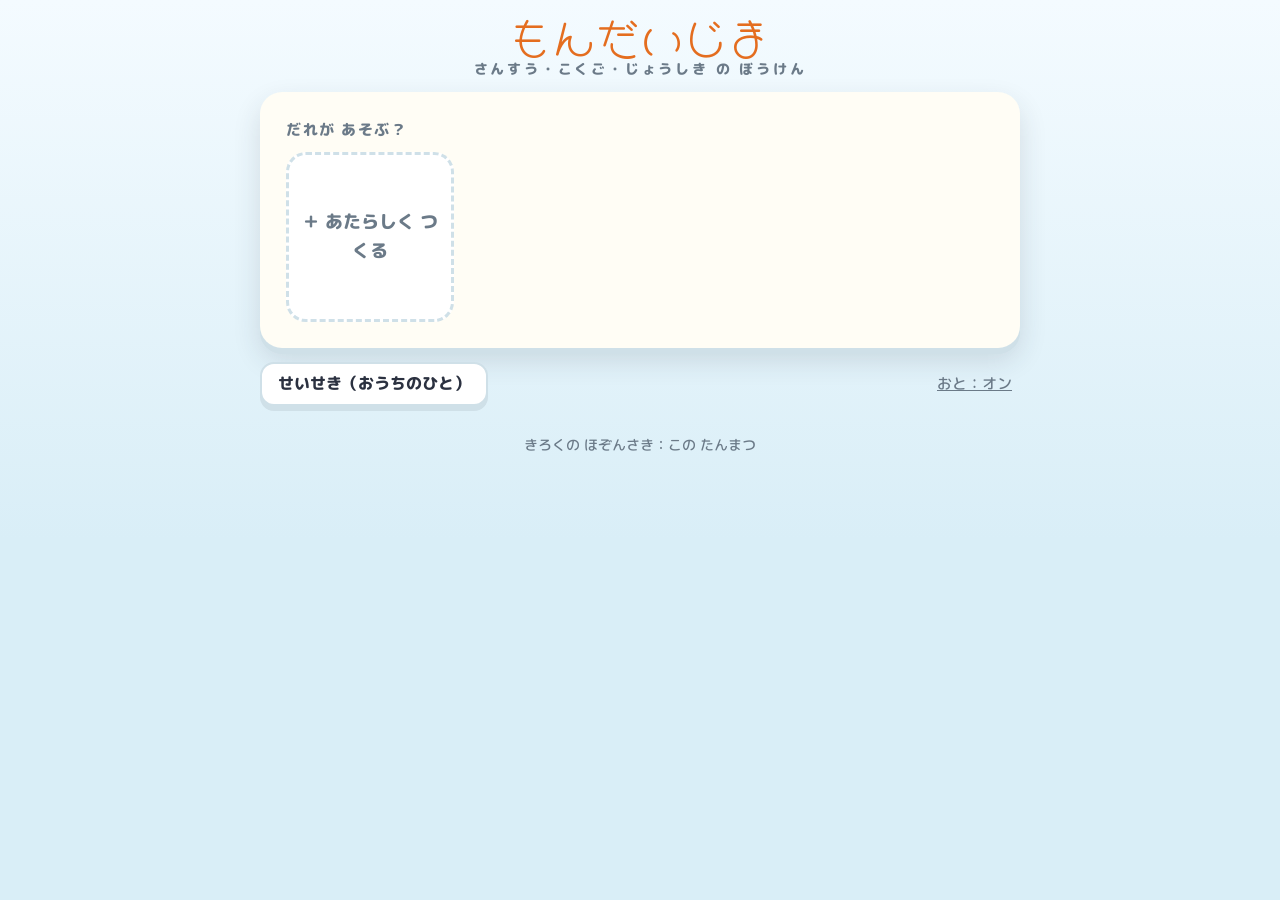
==== commit 056f2200: "Add files via upload" ====
--- a/mondaijima/index.html
+++ b/mondaijima/index.html
@@ -103,7 +103,7 @@
 /* プレイ */
 .top{display:flex;align-items:center;gap:12px}
 .dots{display:flex;gap:5px;flex:1;min-width:0;flex-wrap:wrap}
-.dots i{width:18px;height:18px;border-radius:50%;background:#fff;border:2px solid var(--line);display:inline-block}
+.dots i{width:18px;height:18px;flex:none;border-radius:50%;background:#fff;border:2px solid var(--line);display:inline-block}
 .dots i.ok{background:var(--ok);border-color:var(--ok)}
 .dots i.ng{background:var(--ng);border-color:var(--ng)}
 .dots i.now{border-color:var(--accent);border-width:4px}
@@ -155,6 +155,39 @@
 .fb-a{font-weight:800;font-size:22px}
 .fb-e{font-size:16px;max-width:36em;margin:0}
 
+
+/* 横向き：左に問題、右にボタン */
+.play{display:flex;flex-direction:column;gap:14px}
+.pl-left,.pl-right{display:flex;flex-direction:column;gap:14px;min-width:0}
+@media (orientation:landscape) and (min-width:600px){
+  body{padding-block:8px 12px}
+  .app:has(.play){max-width:1280px}
+  .play{display:grid;grid-template-columns:minmax(0,1fr) minmax(0,1fr);gap:clamp(12px,2.5vw,28px);align-items:start}
+  .pl-left,.pl-right{gap:clamp(8px,1.8vh,14px)}
+  .play .pal{width:clamp(52px,13vh,100px);height:clamp(52px,13vh,100px)}
+  .play .bubble{margin-bottom:clamp(8px,3vh,24px);font-size:clamp(14px,2.6vh,17px);padding:6px 12px}
+  .play .card{padding:clamp(12px,2.5vh,24px)}
+  .play .q{gap:clamp(6px,1.5vh,12px)}
+  .play .q-text{font-size:clamp(17px,3.8vh,27px)}
+  .play .q-big{font-size:clamp(48px,17vh,110px)}
+  .play .q-eq{font-size:clamp(28px,8vh,56px)}
+  .play .q-eq.small{font-size:clamp(18px,4.5vh,34px)}
+  .play .q-vis{width:min(100%,clamp(140px,40vh,280px))}
+  .play .q-vis.wide{width:100%}
+  .play .q-vis svg{max-height:38vh;width:auto;max-width:100%;margin-inline:auto}
+  .pl-right{position:sticky;top:8px}
+  .play .choices,.play .choices.c1{grid-template-columns:1fr 1fr;gap:clamp(8px,1.6vh,12px)}
+  .play .choice{min-height:clamp(46px,15vh,110px);font-size:clamp(16px,3.6vh,22px);padding:6px 10px}
+  .play .choice.shape svg{width:clamp(48px,14vh,88px);height:clamp(48px,14vh,88px)}
+  .play .pad{max-width:none;gap:clamp(6px,1.4vh,10px)}
+  .play .disp{min-height:clamp(44px,12vh,96px);font-size:clamp(26px,7.5vh,56px)}
+  .play .key{min-height:clamp(40px,12.5vh,104px);font-size:clamp(20px,5vh,36px)}
+  .play .key.go,.play .key.del{font-size:clamp(15px,3vh,20px)}
+  .play.has-fb .pad{display:none}
+  .play .fb{padding:clamp(8px,2vh,16px) 14px;gap:clamp(4px,1vh,8px)}
+  .play .fb-h{font-size:clamp(22px,5vh,38px)}
+  .play .fb .btn{min-height:clamp(44px,10vh,60px)}
+}
 /* けっか */
 .res{display:flex;flex-direction:column;align-items:center;gap:10px;text-align:center}
 .bigstars{display:flex;gap:6px}
@@ -764,9 +797,10 @@
 }
 function playHTML(){
   const g=S.game,q=g.qs[g.i],p=S.player,fb=g.fb;
-  let h='<div class="top"><div class="dots">'+g.qs.map((_,i)=>'<i class="'+(g.log[i]?(g.log[i].ok?"ok":"ng"):"")+(i===g.i?" now":"")+'"></i>').join("")+'</div><div class="coins">'+COIN+'<span>'+g.coins+'</span></div></div>';
+  let h='<div class="play'+(fb?' has-fb':'')+'"><div class="pl-left"><div class="top"><div class="dots">'+g.qs.map((_,i)=>'<i class="'+(g.log[i]?(g.log[i].ok?"ok":"ng"):"")+(i===g.i?" now":"")+'"></i>').join("")+'</div><div class="coins">'+COIN+'<span>'+g.coins+'</span></div></div>';
   h+='<div class="stage">'+pal(p.char,g.mood)+'<div class="bubble">'+esc(g.line)+'</div></div>';
   h+='<section class="card"><div class="q"><span class="q-tag">'+islandName(g.k)+'・'+(g.i+1)+'もんめ・'+TYPES[q.t][0]+'</span><h2 class="q-text">'+esc(q.text)+'</h2>'+(q.big?'<div class="q-big">'+esc(q.big)+'</div>':"")+(q.eq?'<div class="q-eq'+(q.eq.length>9?" small":"")+'">'+esc(q.eq)+'</div>':"")+(q.vis?'<div class="q-vis'+(q.visWide?" wide":"")+'">'+q.vis+'</div>':"")+'</div></section>';
+  h+='</div><div class="pl-right">';
   if(q.kind==="choice"){
     h+='<div class="choices'+(q.cols===1?" c1":"")+'">'+q.perm.map((ci,i)=>{let cls="choice"+(q.svgChoices?" shape":"");if(fb){if(ci===0)cls+=" right";else if(i===fb.pick)cls+=" wrong";else cls+=" dim"}
       return '<button class="'+cls+'" data-act="choose" data-i="'+i+'"'+(fb?" disabled":"")+'>'+(q.svgChoices?q.choices[ci]:esc(q.choices[ci]))+'</button>'}).join("")+'</div>';
@@ -780,6 +814,7 @@
     h+='<div class="fb '+(fb.ok?"ok":"ng")+'" role="status"><div class="fb-h">'+(fb.ok?"せいかい！":"ざんねん…")+'</div>'+(fb.ok?"":(ansText?'<div class="fb-a">こたえ：'+esc(ansText)+'</div>':'<div class="fb-a">みどりの わくが こたえ</div>'))+'<p class="fb-e">'+esc(q.expl)+'</p>'+
       '<button class="btn'+(fb.ok?" sub":"")+'" data-act="next">'+(g.i+1>=g.qs.length?"けっかを みる":"つぎへ")+'</button></div>';
   }
+  h+='</div></div>';
   return h;
 }
 function answer(ok,pk){
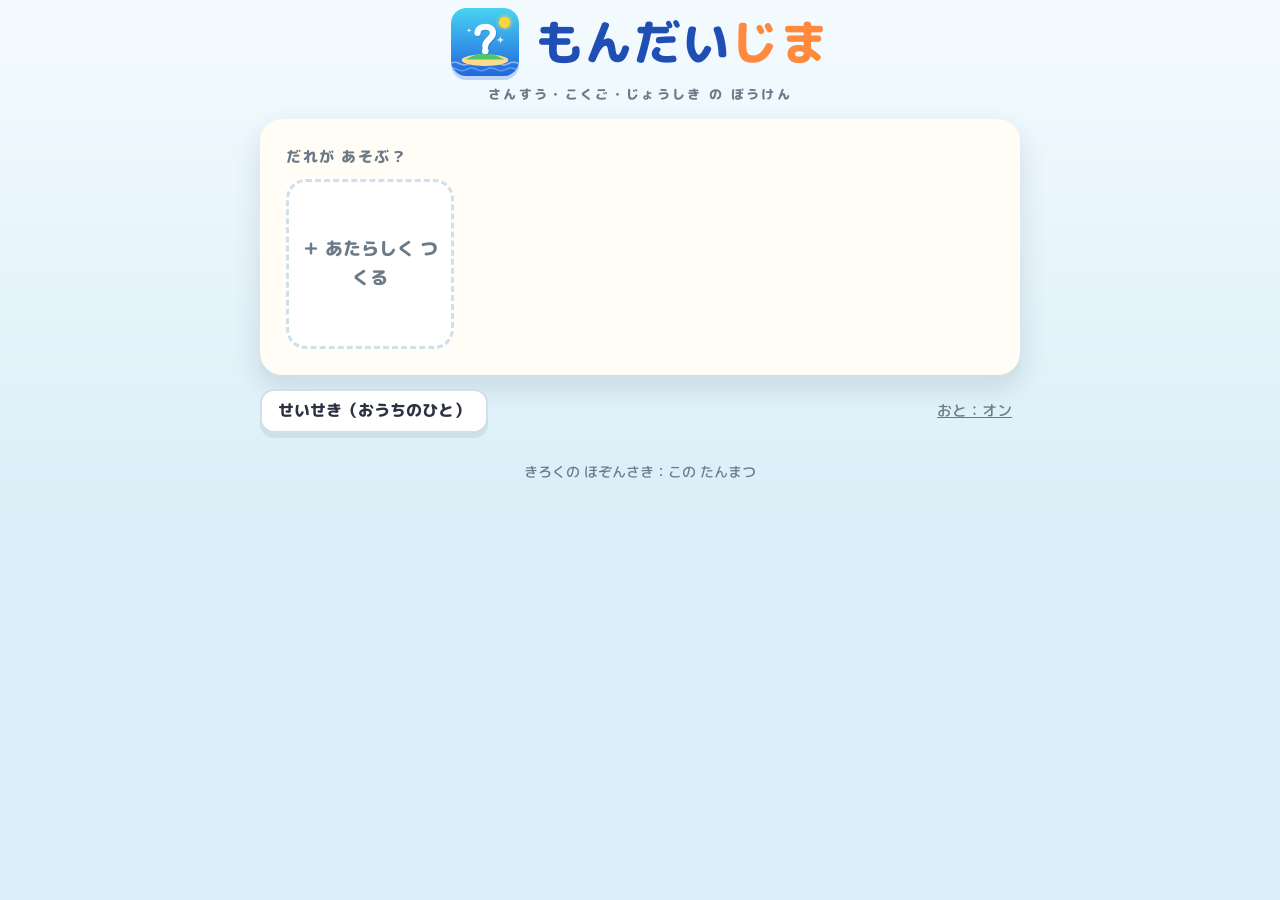
==== commit baedfdbd: "Add files via upload" ====
--- a/mondaijima/index.html
+++ b/mondaijima/index.html
@@ -36,8 +36,13 @@
 h1,h2,h3{margin:0;text-wrap:balance}
 
 .app{max-width:760px;margin-inline:auto;display:flex;flex-direction:column;gap:14px}
-.logo{font-family:var(--font-pop);font-weight:400;font-size:clamp(30px,8vw,44px);line-height:1.2;color:var(--accent-d);text-align:center}
-.logo small{display:block;font-family:var(--font);font-weight:800;font-size:14px;color:var(--sub);letter-spacing:.2em}
+.logo{display:flex;align-items:center;justify-content:center;gap:clamp(10px,2.5vw,16px);margin:0;line-height:1}
+.logo .mark{width:clamp(48px,12vw,68px);height:clamp(48px,12vw,68px);flex:none;filter:drop-shadow(0 4px 0 rgba(33,102,222,.25))}
+.logo .mark svg{width:100%;height:100%;display:block}
+.logo .wm{font-family:var(--font);font-weight:800;font-size:clamp(30px,8.5vw,48px);letter-spacing:.02em;color:#1f4fb4}
+.logo .wm b{color:var(--accent);font-weight:800}
+.logo.sm .mark{width:40px;height:40px}.logo.sm .wm{font-size:clamp(24px,6vw,32px)}
+.logo-sub{margin:-6px 0 0;text-align:center;font-weight:800;font-size:13px;color:var(--sub);letter-spacing:.18em}
 .card{background:var(--card);border-radius:22px;box-shadow:0 6px 0 var(--line),0 12px 28px var(--shadow);padding:clamp(16px,4vw,26px)}
 .row{display:flex;flex-wrap:wrap;gap:10px;align-items:center}
 .grow{flex:1;min-width:0}
@@ -688,6 +693,8 @@
 /*GEN-END*/
 
 const $=id=>document.getElementById(id);
+const MARK='<svg aria-hidden="true" viewBox="0 0 512 512"><defs><linearGradient id="mjbg" x1="0" y1="0" x2="0" y2="1"><stop offset="0" stop-color="#48d3f2"/><stop offset="1" stop-color="#2166de"/></linearGradient><clipPath id="mjc"><rect width="512" height="512" rx="116"/></clipPath></defs><g clip-path="url(#mjc)"><rect width="512" height="512" fill="url(#mjbg)"/><circle cx="404" cy="108" r="44" fill="#ffd23f"/><circle cx="404" cy="108" r="64" fill="#ffd23f" opacity=".22"/><path d="M-10 418q37-20 74 0t74 0 74 0 74 0 74 0 74 0 74 0 74 0" fill="none" stroke="#fff" stroke-width="12" stroke-linecap="round" opacity=".45"/><path d="M-30 462q37-20 74 0t74 0 74 0 74 0 74 0 74 0 74 0 74 0" fill="none" stroke="#fff" stroke-width="12" stroke-linecap="round" opacity=".3"/><ellipse cx="256" cy="392" rx="176" ry="44" fill="#ffd98c"/><path d="M110 388Q256 296 402 388Z" fill="#4cc76a"/><path d="M200 188c0-62 116-62 116 0 0 44-58 50-58 98" fill="none" stroke="#123f9e" stroke-opacity=".22" stroke-width="46" stroke-linecap="round" transform="translate(7 9)"/><circle cx="265" cy="332" r="25" fill="#123f9e" fill-opacity=".22"/><path d="M200 188c0-62 116-62 116 0 0 44-58 50-58 98" fill="none" stroke="#fff" stroke-width="46" stroke-linecap="round"/><circle cx="258" cy="323" r="25" fill="#fff"/><path d="M372 214l7 19 19 7-19 7-7 19-7-19-19-7 19-7z" fill="#fff"/><path d="M136 150l5 13 13 5-13 5-5 13-5-13-13-5 13-5z" fill="#fff" opacity=".85"/></g></svg>';
+const LOGO=sm=>'<h1 class="logo'+(sm?' sm':'')+'"><span class="mark">'+MARK+'</span><span class="wm">もんだい<b>じま</b></span></h1>';
 const esc=s=>String(s).replace(/[&<>"]/g,c=>({"&":"&amp;","<":"&lt;",">":"&gt;",'"':"&quot;"}[c]));
 const STAR='<svg viewBox="0 0 24 24" aria-hidden="true"><path d="M12 2.5l2.9 6.2 6.6.8-4.9 4.6 1.3 6.6L12 17.4l-5.9 3.3 1.3-6.6L2.5 9.5l6.6-.8z" fill="#ffc93c" stroke="#e0a400" stroke-width="1.2" stroke-linejoin="round"/></svg>';
 const STAR_G='<svg viewBox="0 0 24 24" aria-hidden="true"><path d="M12 2.5l2.9 6.2 6.6.8-4.9 4.6 1.3 6.6L12 17.4l-5.9 3.3 1.3-6.6L2.5 9.5l6.6-.8z" fill="#e7edf1" stroke="#cfe0e8" stroke-width="1.2" stroke-linejoin="round"/></svg>';
@@ -758,7 +765,7 @@
   if(S.screen==="map"){const w=a.querySelector(".mapwrap"),n=a.querySelector(".isl.now");if(w&&n)w.scrollLeft=Math.max(0,n.offsetLeft-w.clientWidth/2+56)}
 }
 function homeHTML(){
-  return '<h1 class="logo">もんだいじま<small>さんすう・こくご・じょうしき の ぼうけん</small></h1>'+
+  return LOGO()+'<p class="logo-sub">さんすう・こくご・じょうしき の ぼうけん</p>'+
   '<section class="card"><div class="row" style="justify-content:space-between"><p class="sec">'+(S.edit?"けす プレイヤーを えらんでね":"だれが あそぶ？")+'</p>'+(S.players.length?(S.edit?'<button class="btn sub sm" data-act="editoff">おわる</button>':'<button class="link" data-act="gate" data-next="edit">プレイヤーを けす</button>'):"")+'</div><div class="players" style="margin-top:10px">'+
   S.players.map(p=>S.edit?('<div class="pcard edit">'+pal(p.char)+'<span class="pname">'+esc(p.name)+'</span>'+(S.delId===p.id?'<span class="danger" style="font-size:13px;font-weight:800">ほんとうに けす？</span><div class="row" style="gap:6px"><button class="btn sub sm" data-act="hdelno">やめる</button><button class="btn sm del" data-act="hdelyes" data-id="'+p.id+'">けす</button></div>':'<button class="btn sm del" data-act="hdel" data-id="'+p.id+'">けす</button>')+'</div>'):('<button class="pcard" data-act="pick" data-id="'+p.id+'">'+pal(p.char)+'<span class="pname">'+esc(p.name)+'</span><span class="plv">レベル '+lv(coinsOf(p))+'・'+COIN+coinsOf(p)+'</span></button>')).join("")+
   (S.edit?"":'<button class="pcard new" data-act="new">＋ あたらしく つくる</button>')+'</div></section>'+
@@ -767,7 +774,7 @@
 }
 function newHTML(){
   const c=S.creating;
-  return '<h1 class="logo">もんだいじま</h1><section class="card" style="display:flex;flex-direction:column;gap:16px"><p class="sec">なまえを いれてね</p>'+
+  return LOGO(1)+'<section class="card" style="display:flex;flex-direction:column;gap:16px"><p class="sec">なまえを いれてね</p>'+
   '<input id="nameIn" class="name-in" maxlength="10" placeholder="なまえ" value="'+esc(c.name)+'" autocomplete="off">'+
   '<p class="sec">あいぼうを えらぼう</p><div class="charpick">'+Object.keys(CHARS).map(k=>'<button data-act="char" data-id="'+k+'" aria-pressed="'+(c.char===k)+'">'+pal(k)+'<span>'+CHARS[k].name+'</span><small>'+CHARS[k].desc+'</small></button>').join("")+'</div>'+
   '<div class="row"><button class="btn sub" data-act="home">もどる</button><button class="btn grow" data-act="create">これで きめる</button></div></section>';
@@ -778,7 +785,7 @@
   mix:'<svg viewBox="0 0 48 48" aria-hidden="true"><rect x="6" y="6" width="36" height="36" rx="8" fill="#fff9e0" stroke="#d9a600" stroke-width="3"/><path d="M24 11l3.8 8 8.7 1-6.4 6 1.7 8.6L24 30.5l-7.8 4.1 1.7-8.6-6.4-6 8.7-1z" fill="#ffc93c" stroke="#d9a600" stroke-width="2" stroke-linejoin="round"/></svg>'};
 function modeHTML(){
   const p=S.player;
-  return '<h1 class="logo">もんだいじま</h1><section class="card" style="display:flex;flex-direction:column;gap:14px"><div class="stage">'+pal(p.char)+'<div class="bubble">'+esc(p.name)+'、どの みちを すすむ？</div></div>'+
+  return LOGO(1)+'<section class="card" style="display:flex;flex-direction:column;gap:14px"><div class="stage">'+pal(p.char)+'<div class="bubble">'+esc(p.name)+'、どの みちを すすむ？</div></div>'+
   '<div class="modes">'+Object.keys(MODES).map(m=>{const pr=prog(p,m);const cl=Object.values(pr.rate).filter(r=>r>0).length;return '<button class="mode" data-act="map" data-mode="'+m+'">'+ICON[m]+MODES[m]+'<small>'+({math:"けいさん・とけい・かたち",jp:"かんじ・ことば",jo:"いきもの・くらし・ことわざ",mix:"ぜんぶ まぜて"})[m]+'</small><span class="prog">'+(cl?cl+"つの しまを クリア":"まだ はじめてない")+'</span></button>'}).join("")+'</div>'+
   '<div class="row" style="justify-content:center"><button class="btn sub" data-act="mine">きろくを みる</button></div><button class="link" data-act="home" style="align-self:center">ほかの ひとに かわる</button></section>';
 }
@@ -846,7 +853,7 @@
   '<div class="row" style="width:100%;margin-top:6px">'+(r>0?'<button class="btn grow" data-act="stage" data-k="'+(g.k+1)+'">つぎの しまへ</button><button class="btn sub grow" data-act="stage" data-k="'+g.k+'">もういちど</button>':'<button class="btn grow" data-act="stage" data-k="'+g.k+'">もういちど ちょうせん</button>')+'</div><div class="row" style="justify-content:center"><button class="link" data-act="map" data-mode="'+g.mode+'">マップへ もどる</button><button class="link" data-act="mine">きろくを みる</button></div></section>';
 }
 /* おうちのひと */
-function gateHTML(){const q=S.gate;return '<h1 class="logo">もんだいじま</h1><section class="card" style="display:flex;flex-direction:column;gap:14px;align-items:center"><p class="sec">おうちのひと かくにん'+(q.next==="edit"?"（プレイヤーを けす）":"")+'</p><p class="muted" style="margin:0">おとなの ひとに やってもらってね</p><div class="q-eq">'+q.a+' × '+q.b+' ＝ ？</div>'+
+function gateHTML(){const q=S.gate;return LOGO(1)+'<section class="card" style="display:flex;flex-direction:column;gap:14px;align-items:center"><p class="sec">おうちのひと かくにん'+(q.next==="edit"?"（プレイヤーを けす）":"")+'</p><p class="muted" style="margin:0">おとなの ひとに やってもらってね</p><div class="q-eq">'+q.a+' × '+q.b+' ＝ ？</div>'+
   '<div class="pad"><div class="disp'+(q.typed?"":" empty")+'">'+(q.typed||"？")+'</div>'+[1,2,3,4,5,6,7,8,9].map(n=>'<button class="key" data-act="gkey" data-k="'+n+'">'+n+'</button>').join("")+'<button class="key del" data-act="gkey" data-k="del">けす</button><button class="key" data-act="gkey" data-k="0">0</button><button class="key go" data-act="gsubmit"'+(q.typed?"":" disabled")+'>OK</button></div>'+(q.err?'<p class="danger">ちがいます</p>':"")+'<button class="link" data-act="home">もどる</button></section>'}
 async function openParent(){S.parent={pid:S.players[0]?S.players[0].id:null,plays:null,confirmDel:false};S.screen="parent";render();await loadPlays()}
 async function openMine(){S.parent={pid:S.player.id,plays:null,confirmDel:false,kid:true};S.screen="parent";render();await loadPlays()}
